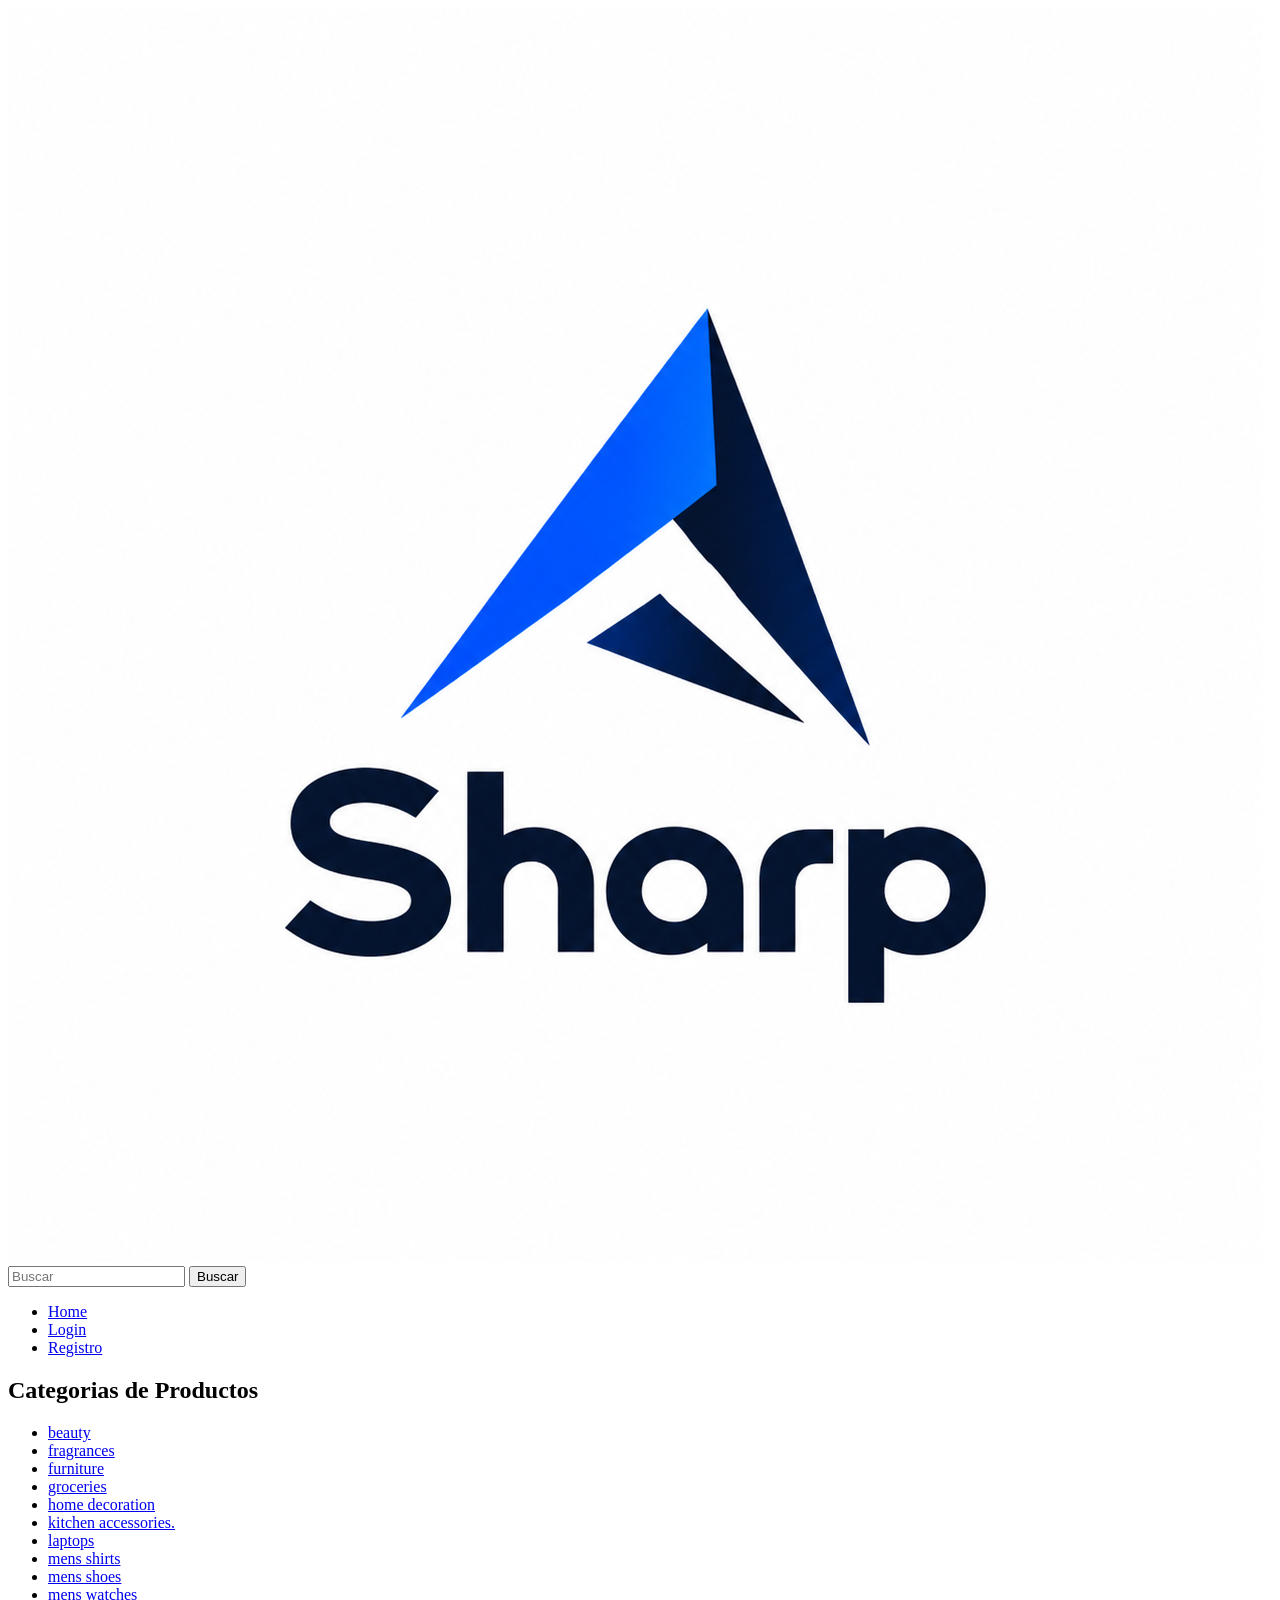
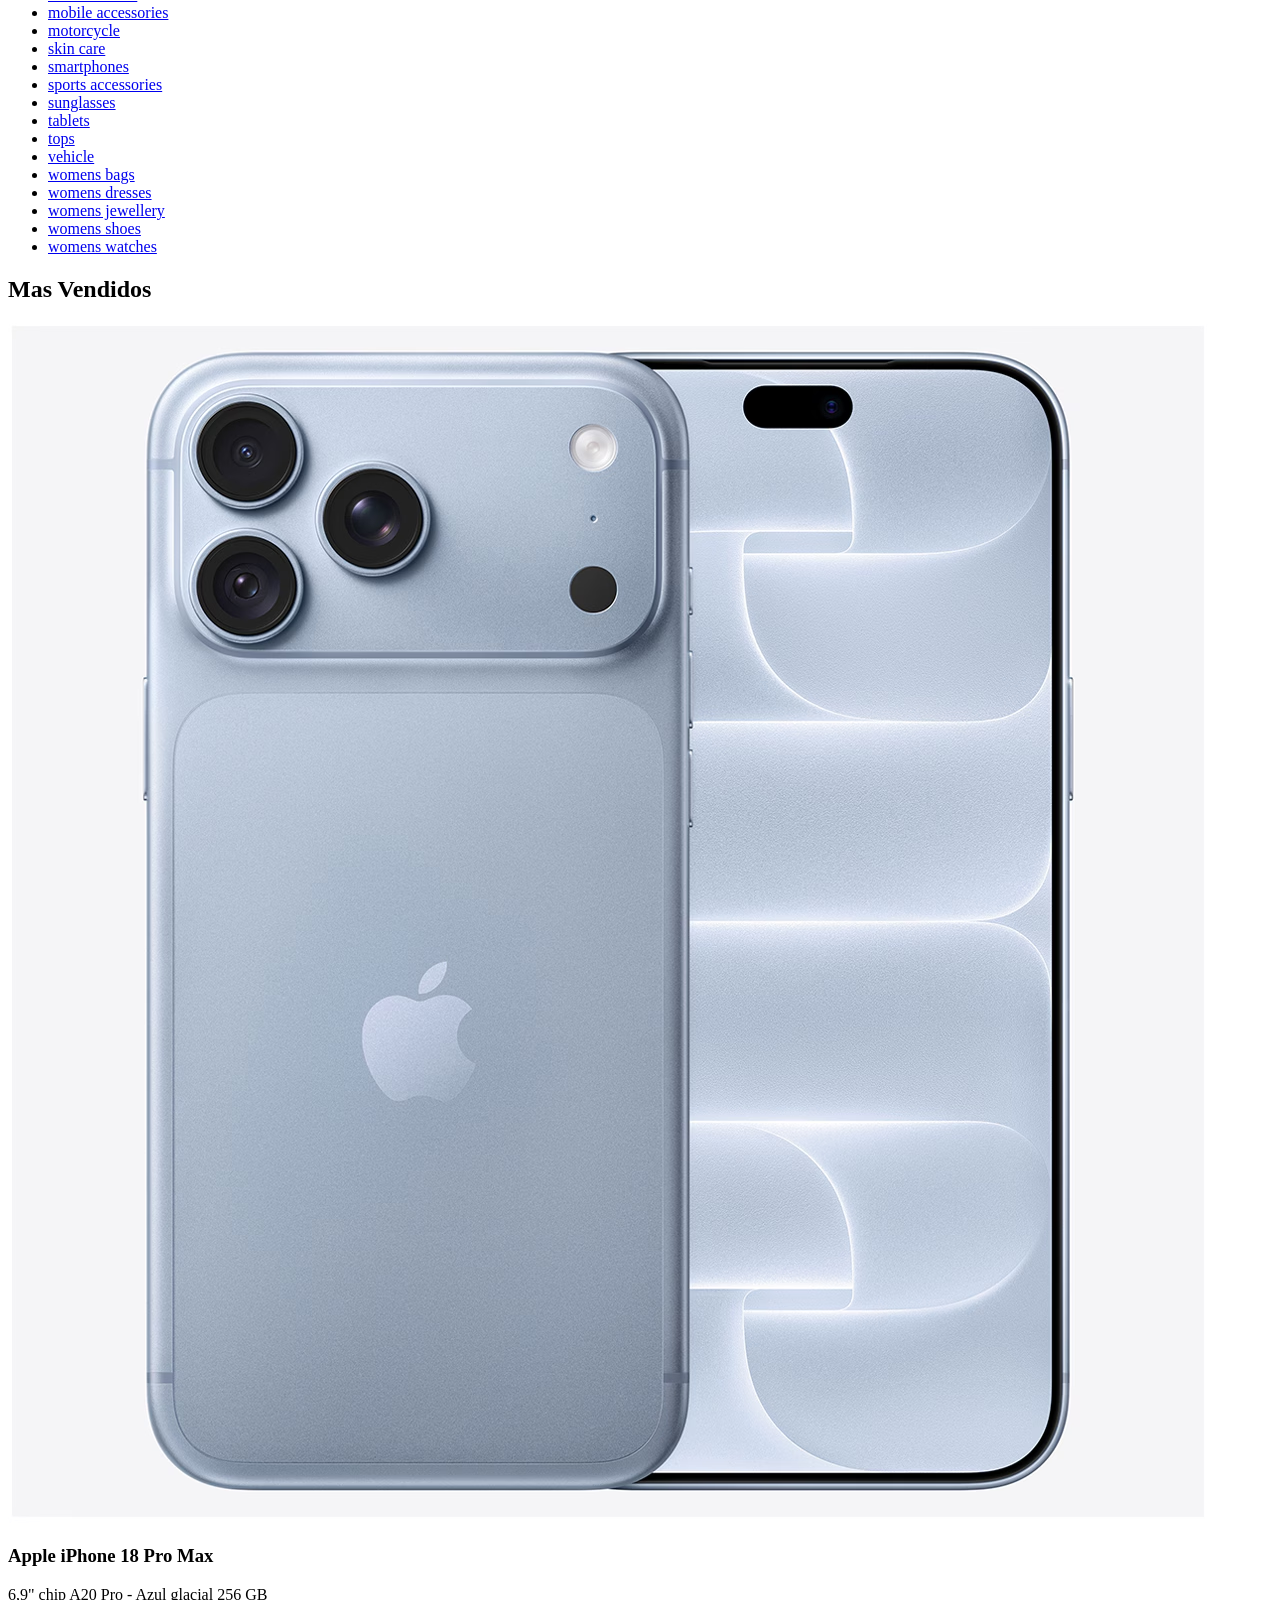
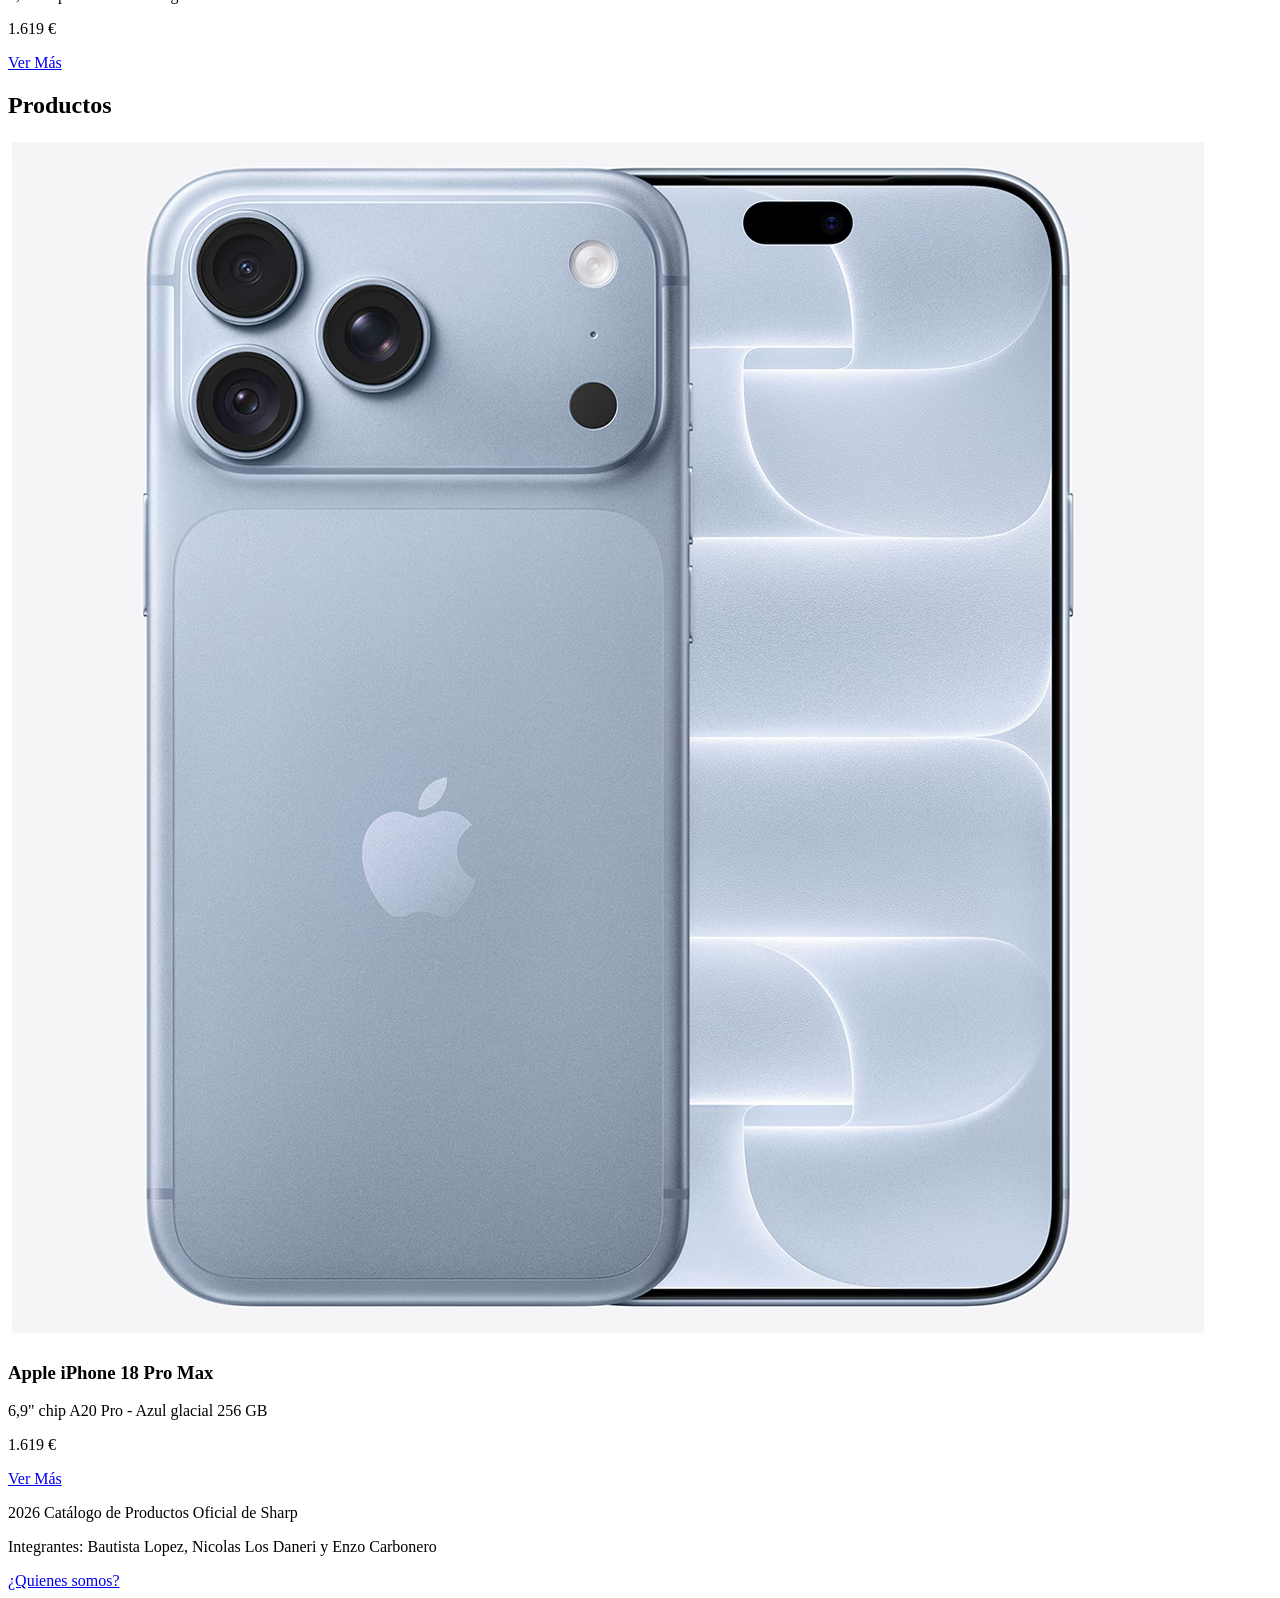
==== index.html @ cbd468b4 "hice bastante del css, y agregue las secciones de los productos y algunos productos" ====
<!doctype html>
<html lang="en">
  <head>
    <meta charset="UTF-8" />
    <meta name="viewport" content="width=device-width, initial-scale=1.0">
    <title>Sharp Store</title>
     <link rel="stylesheet" href="../Proyecto03/css/styles.css">
  </head>

  <body>
    <header>
      <a href="index.html"><img class="logo" src="./img/logoben.png" alt="logo"></a>
        <form class="buscador" action="buscador.html">
        <input type="text" placeholder="Buscar">
        <button type="submit">Buscar</button>
      </form>
      <nav class="navprincipal">
        <ul class="ulprincipal">
          <li><a href="index.html">Home</a></li>
          <li><a href="login.html">Login</a></li>
          <li><a href="register.html">Registro</a></li>
        </ul>
      </nav>
   
    </header>
    <main>
      <aside class="menu-categorias">
        <h2> Categorias de Productos</h4>
        <nav class="navcategorias">
          <ul class="categoria-ul">
            <li><a href="categoria.html">beauty</a></li>
            <li><a href="categoria.html">fragrances</a></li>
            <li><a href="categoria.html">furniture</a></li>
            <li><a href="categoria.html">groceries</a></li>
            <li><a href="categoria.html">home decoration</a></li>
            <li><a href="categoria.html">kitchen accessories.</a></li>
            <li><a href="categoria.html">laptops</a></li>
            <li><a href="categoria.html">mens shirts</a></li>
            <li><a href="categoria.html">mens shoes</a></li>
            <li><a href="categoria.html">mens watches</a></li>
            <li><a href="categoria.html">mobile accessories</a></li>
            <li><a href="categoria.html">motorcycle</a></li>
            <li><a href="categoria.html">skin care</a></li>
            <li><a href="categoria.html">smartphones</a></li>
            <li><a href="categoria.html">sports accessories</a></li>
            <li><a href="categoria.html">sunglasses</a></li>
            <li><a href="categoria.html">tablets</a></li>
            <li><a href="categoria.html">tops</a></li>
            <li><a href="categoria.html">vehicle</a></li>
            <li><a href="categoria.html">womens bags</a></li>
            <li><a href="categoria.html">womens dresses</a></li>
            <li><a href="categoria.html">womens jewellery</a></li>
            <li><a href="categoria.html">womens shoes</a></li>
            <li><a href="categoria.html">womens watches</a></li>
          </ul>
        </nav>
      </aside>
      <div class="productos">
        <section class="masvendidos"> 
          <h2>Mas Vendidos</h2> 
          <article class="artproductos">
            <img class="imgproductos" src="./img/iphone18promax.avif" alt="iphone18promax">
            <h3>Apple iPhone 18 Pro Max</h3>
            <p>6,9" chip A20 Pro - Azul glacial 256 GB</p>
            <p>1.619 €</p>
            <a href="producto.html">Ver Más</a>
          </article>
        </section>
        <section>
          <h2>Productos</h2>
          <article class="artproductos">
            <img class="imgproductos" src="./img/iphone18promax.avif" alt="iphone18promax">
            <h3>Apple iPhone 18 Pro Max</h3>
            <p>6,9" chip A20 Pro - Azul glacial 256 GB</p>
            <p>1.619 €</p>
            <a href="producto.html">Ver Más</a>
          </article>
        </section>
      </div>
    </main>
    <footer>
    <p> 2026 Catálogo de Productos Oficial de Sharp</p>
    <p>Integrantes: Bautista Lopez, Nicolas Los Daneri y Enzo Carbonero</p>
    <a class="conocenos" href="historia.html">¿Quienes somos?</a>
    </footer>
  </body>
</html>
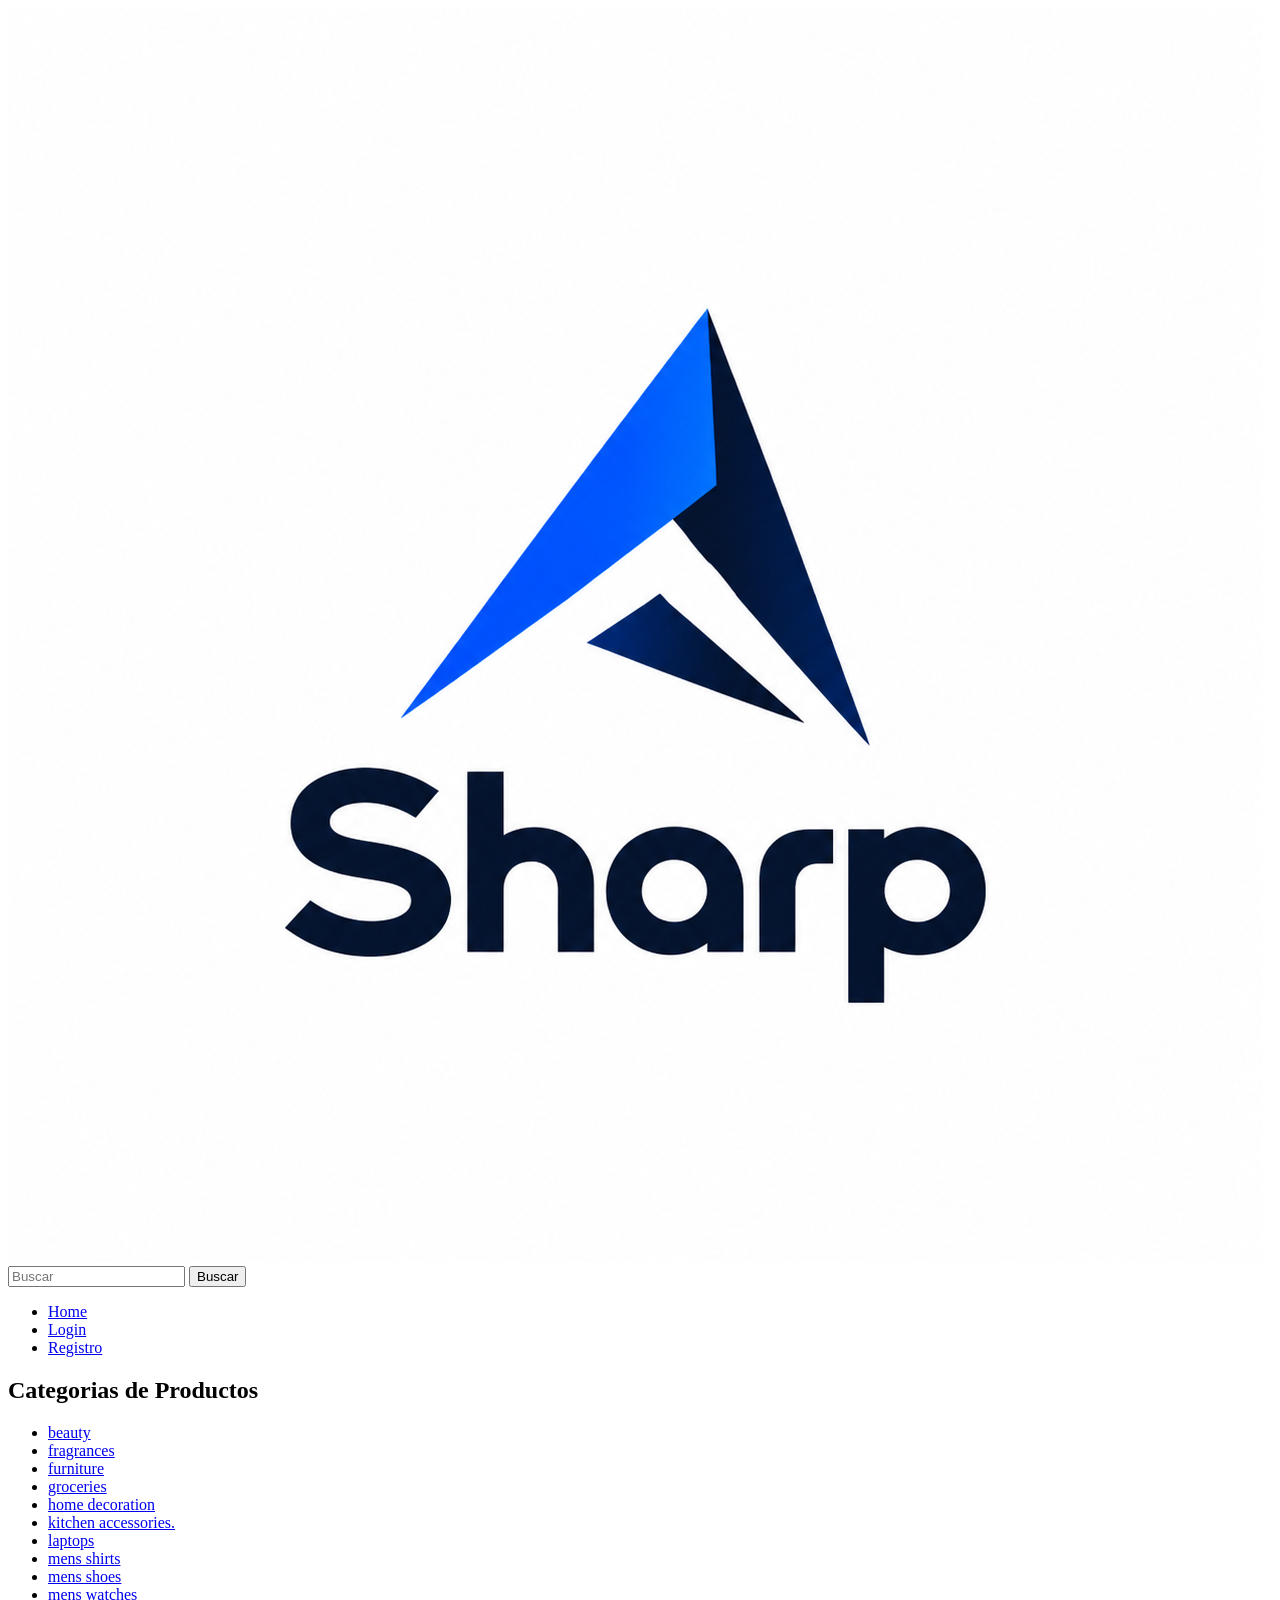
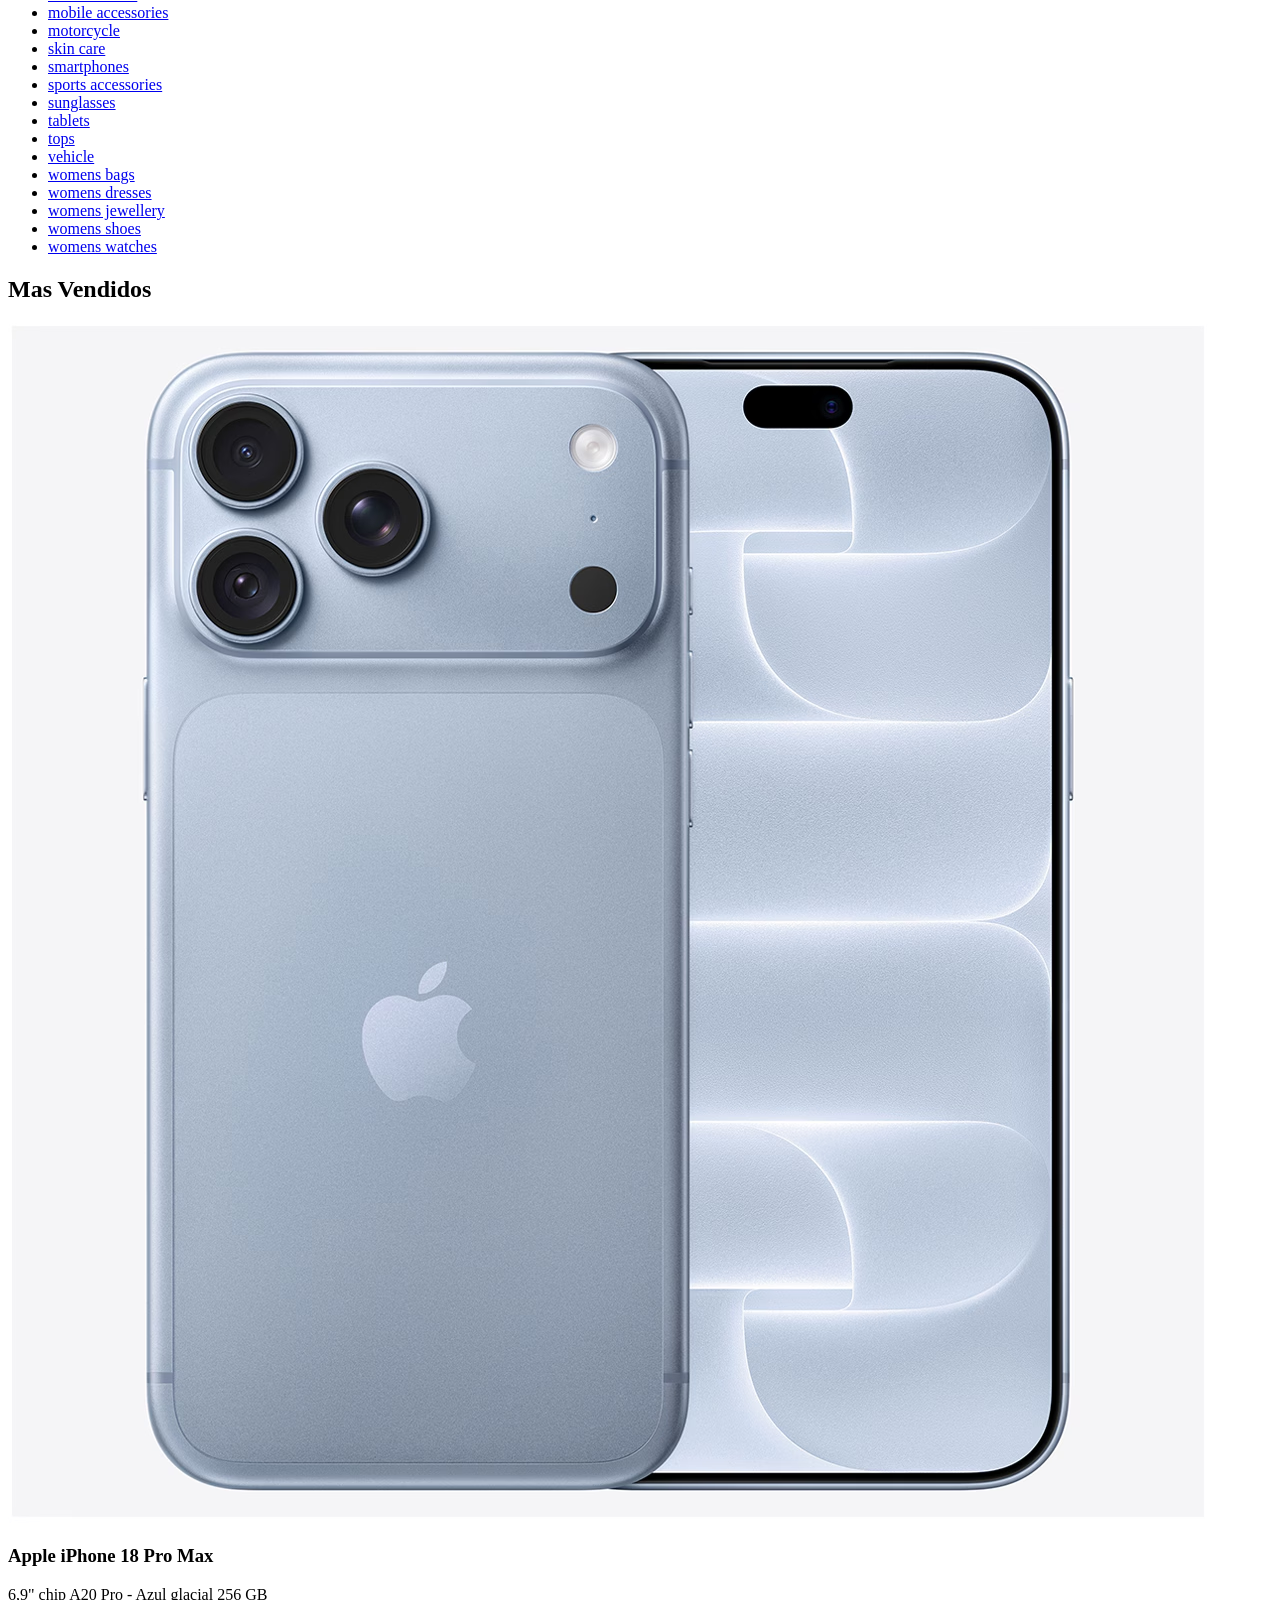
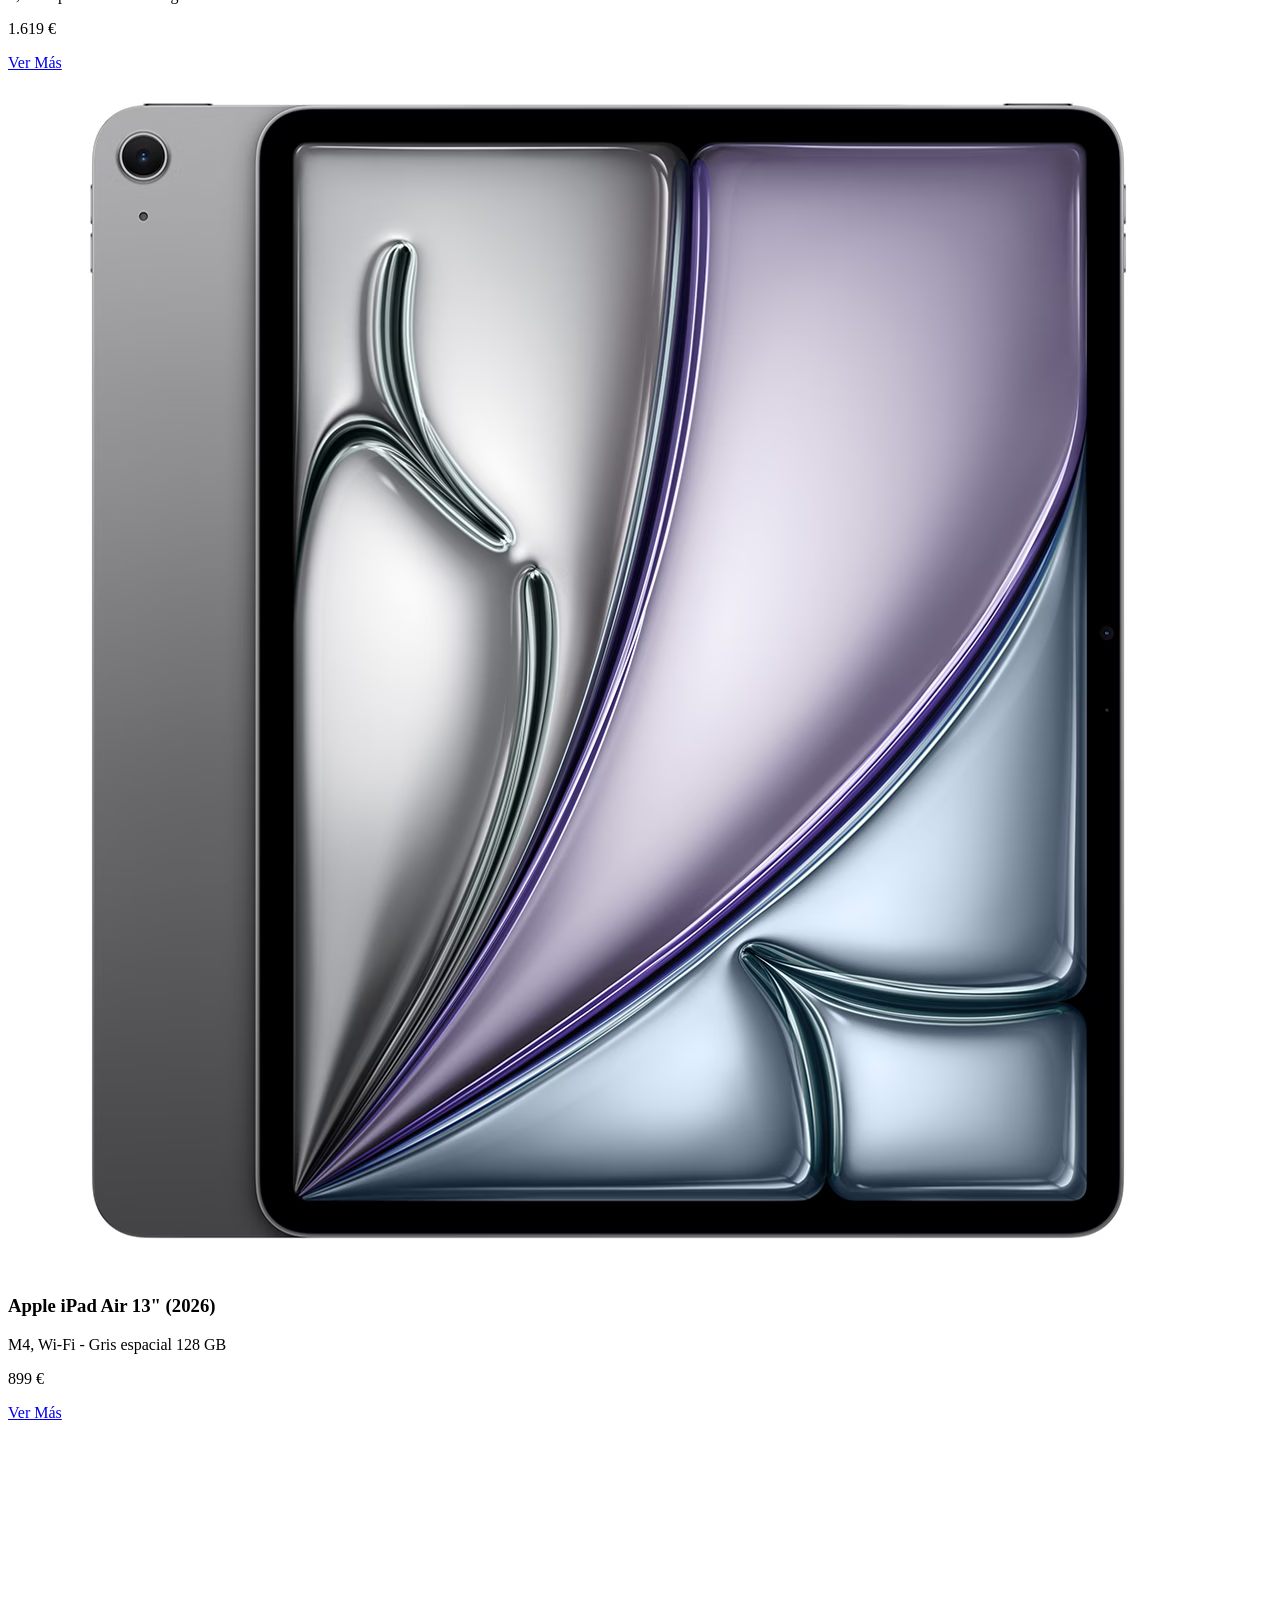
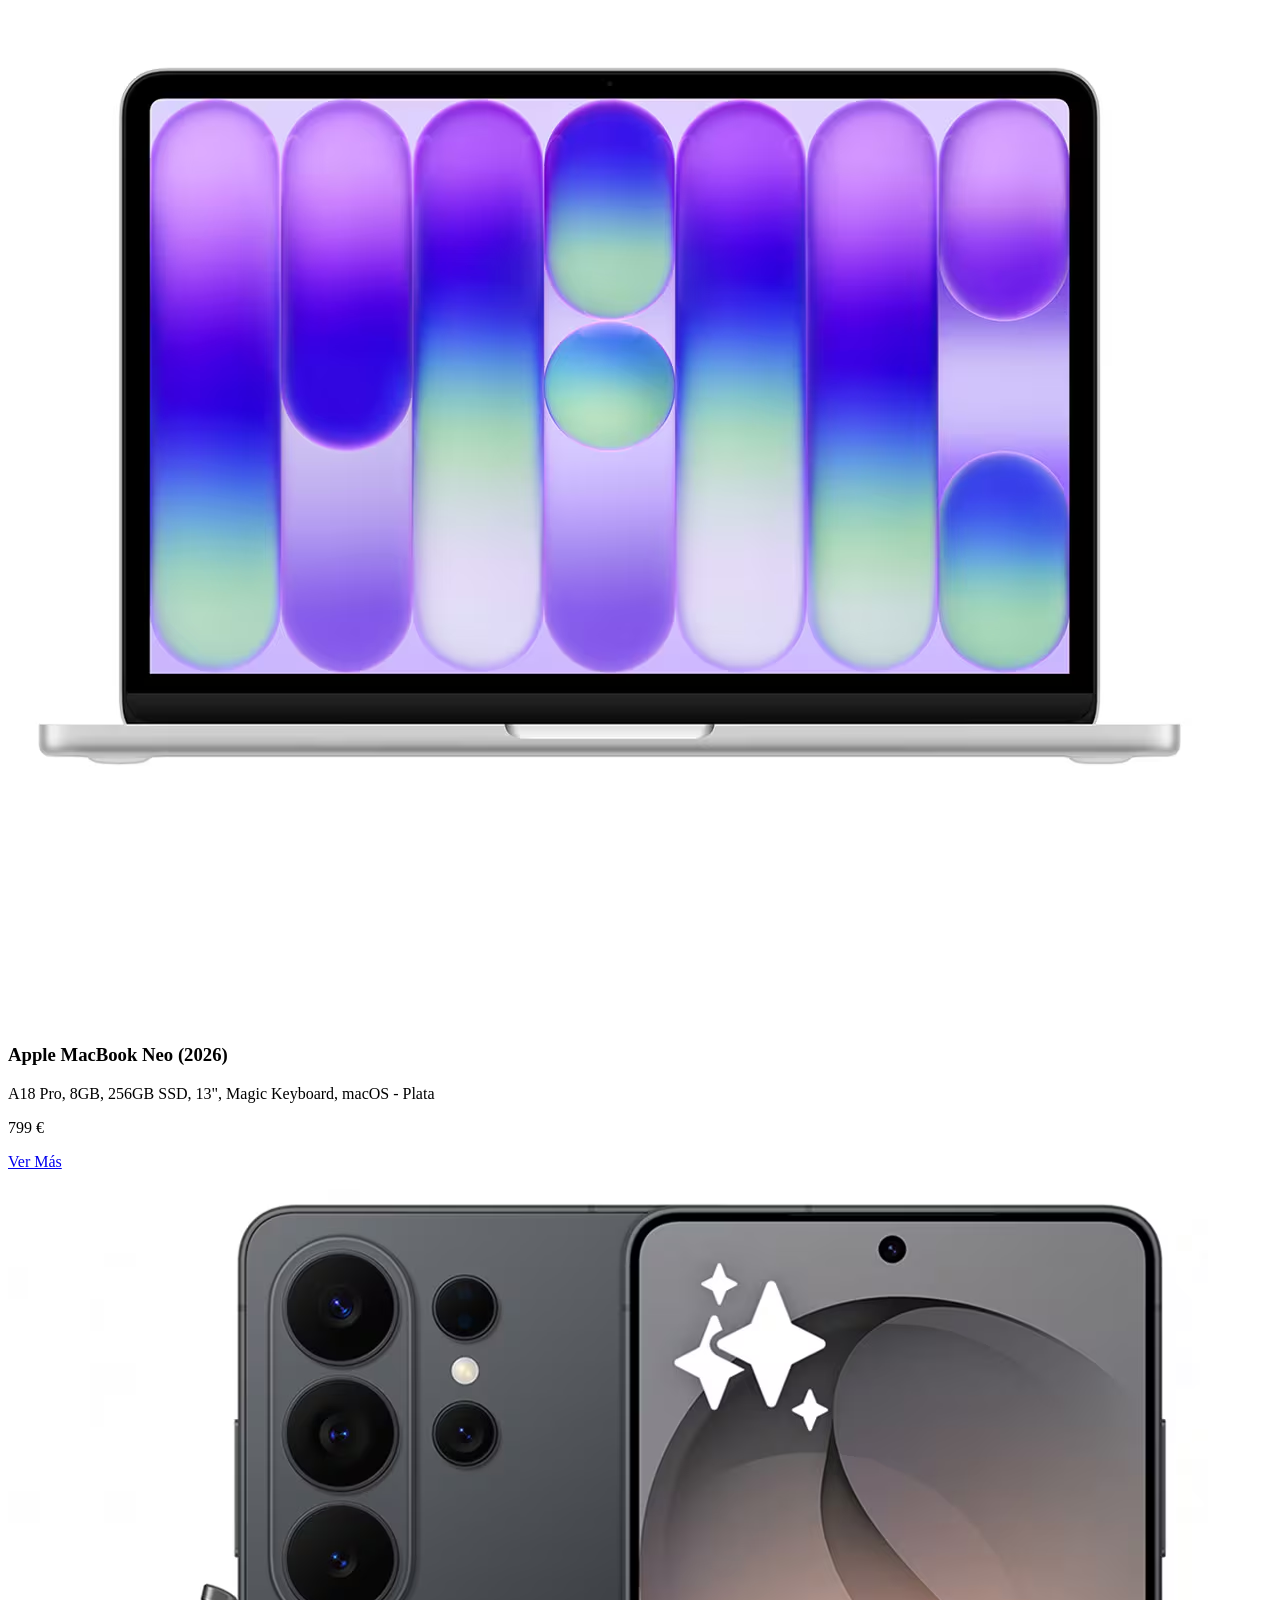
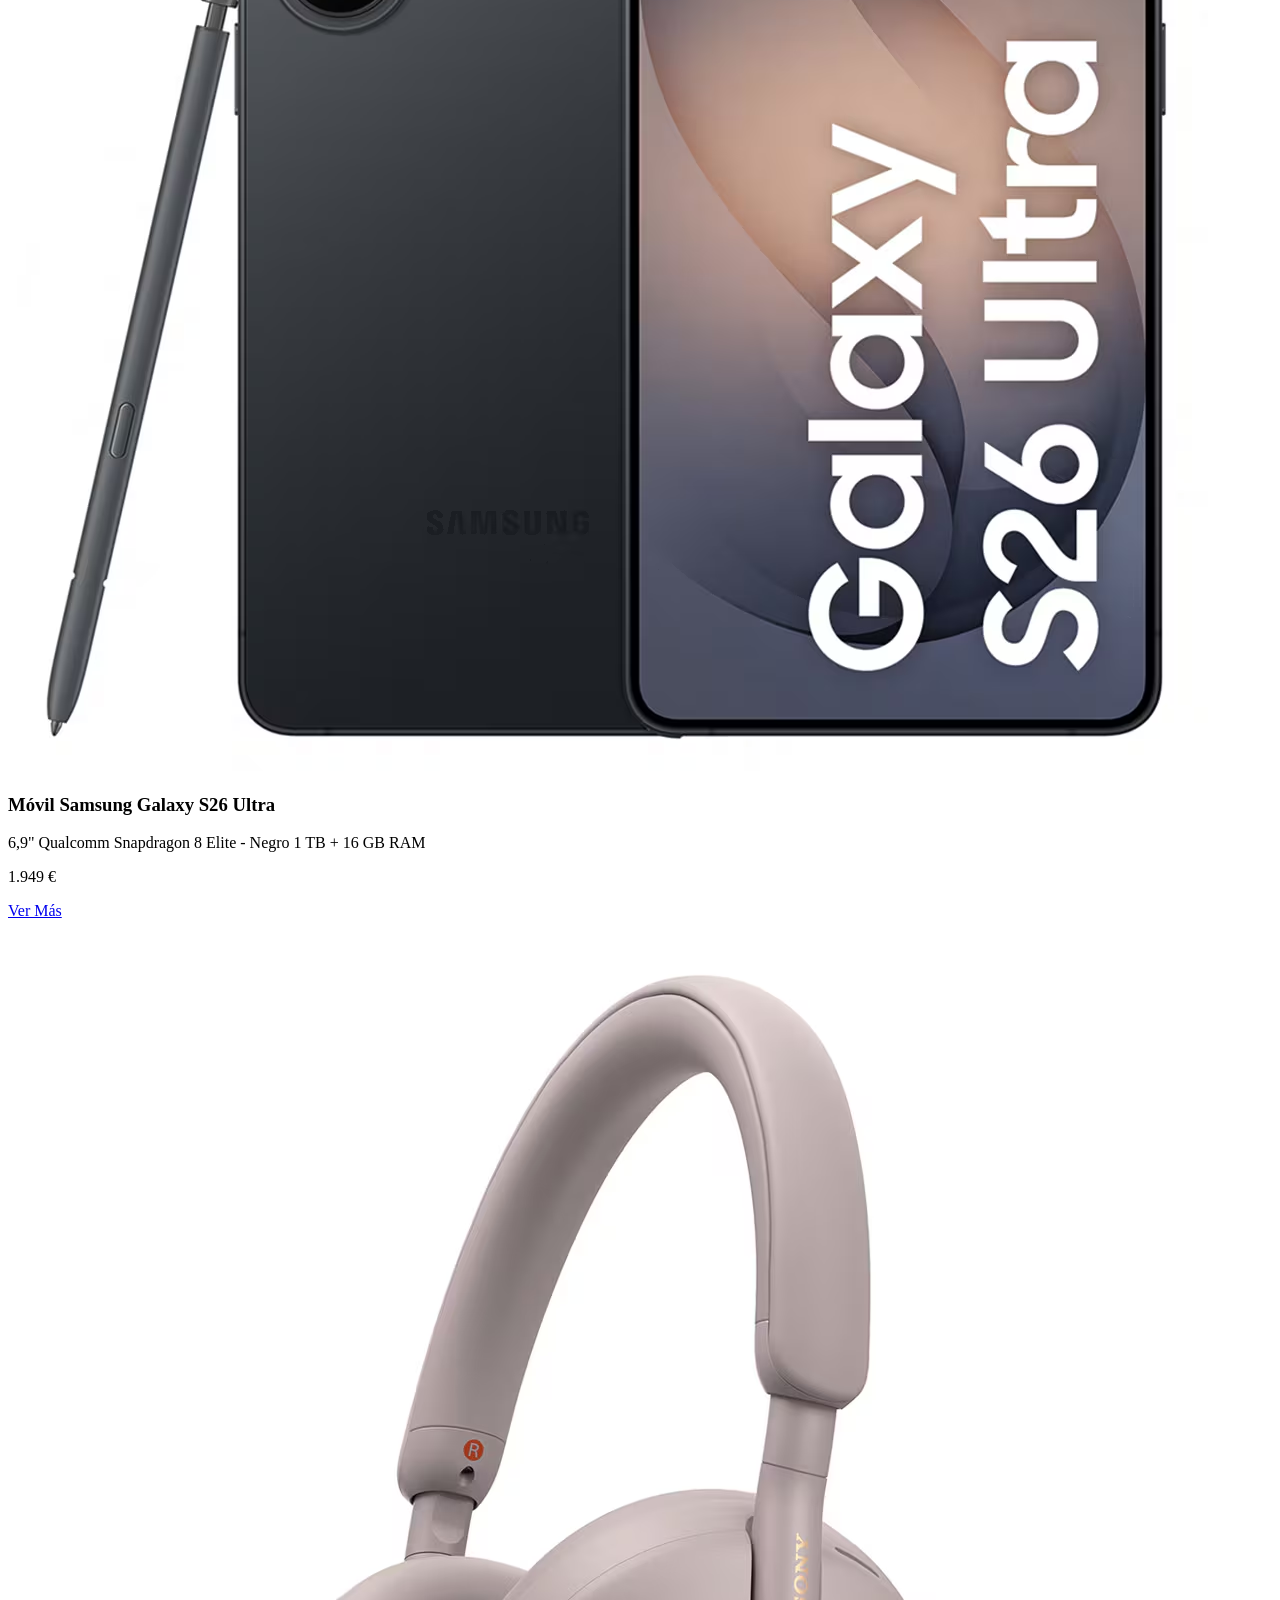
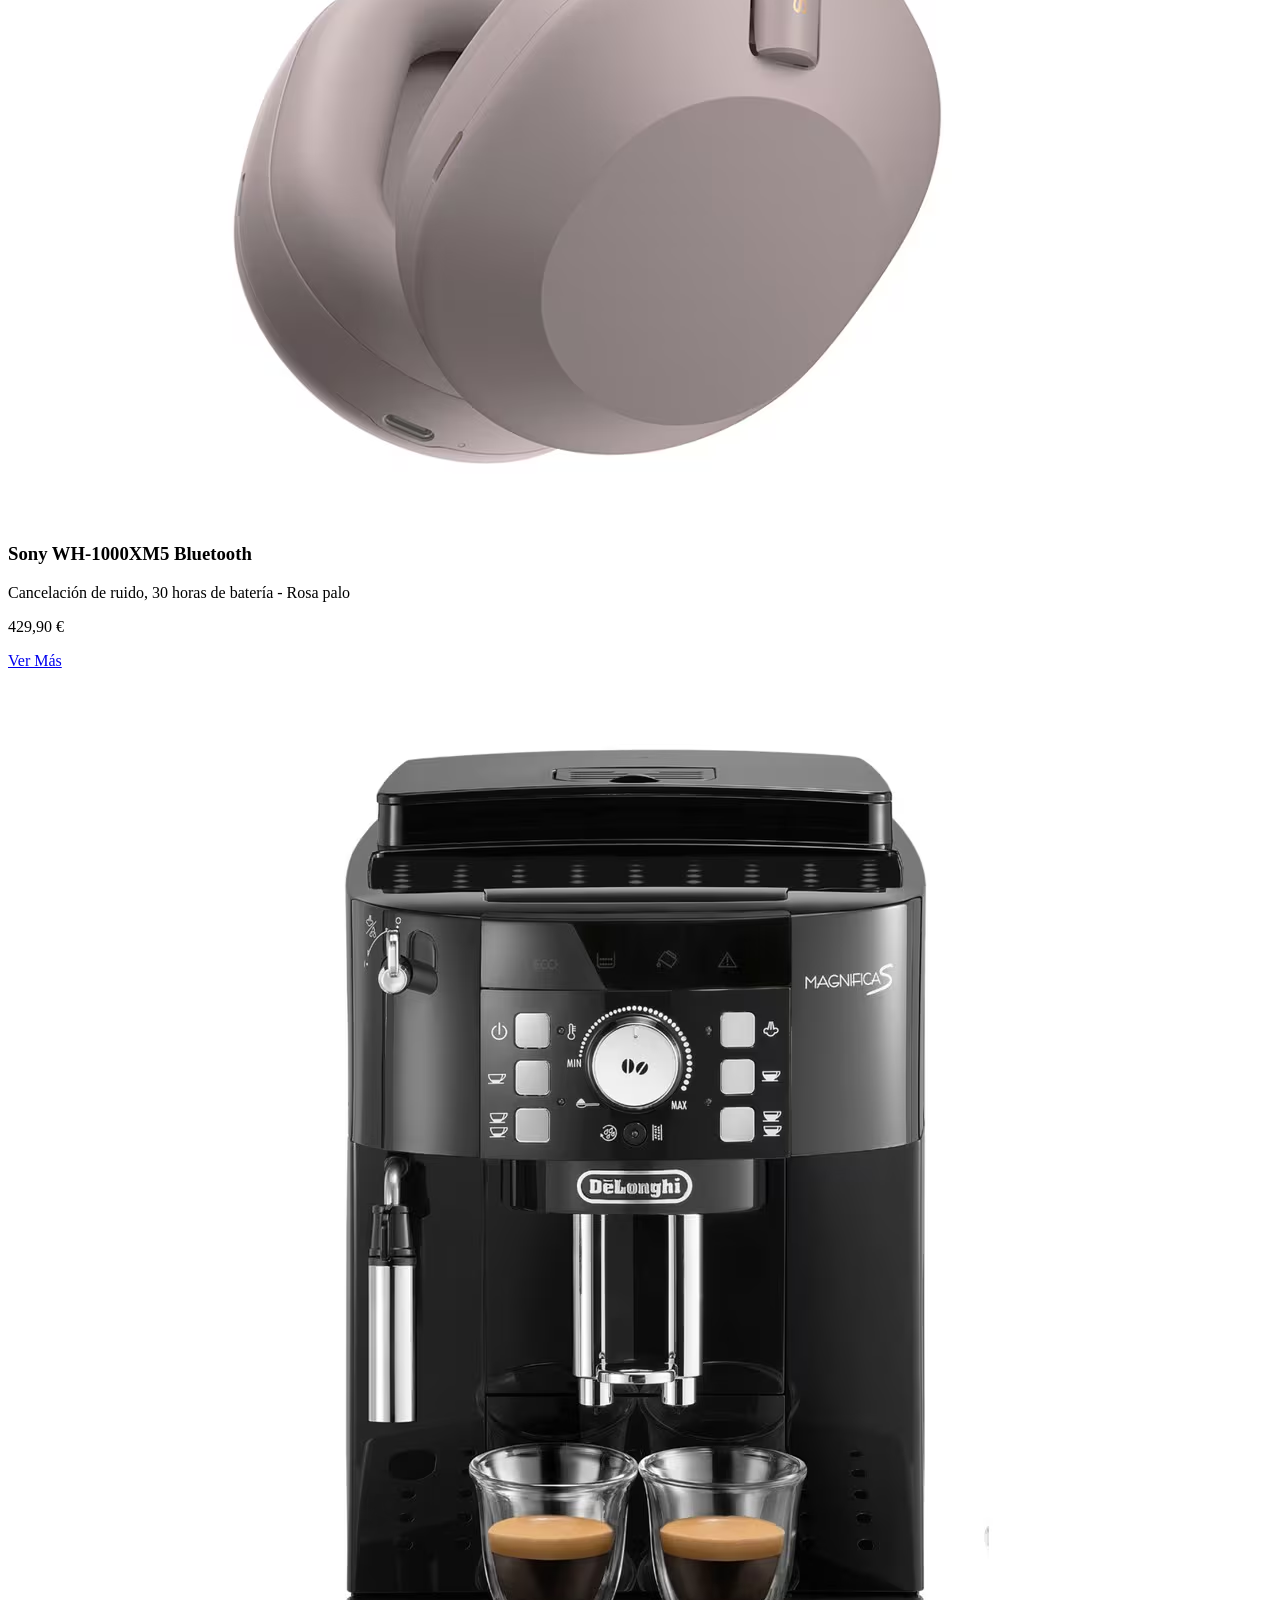
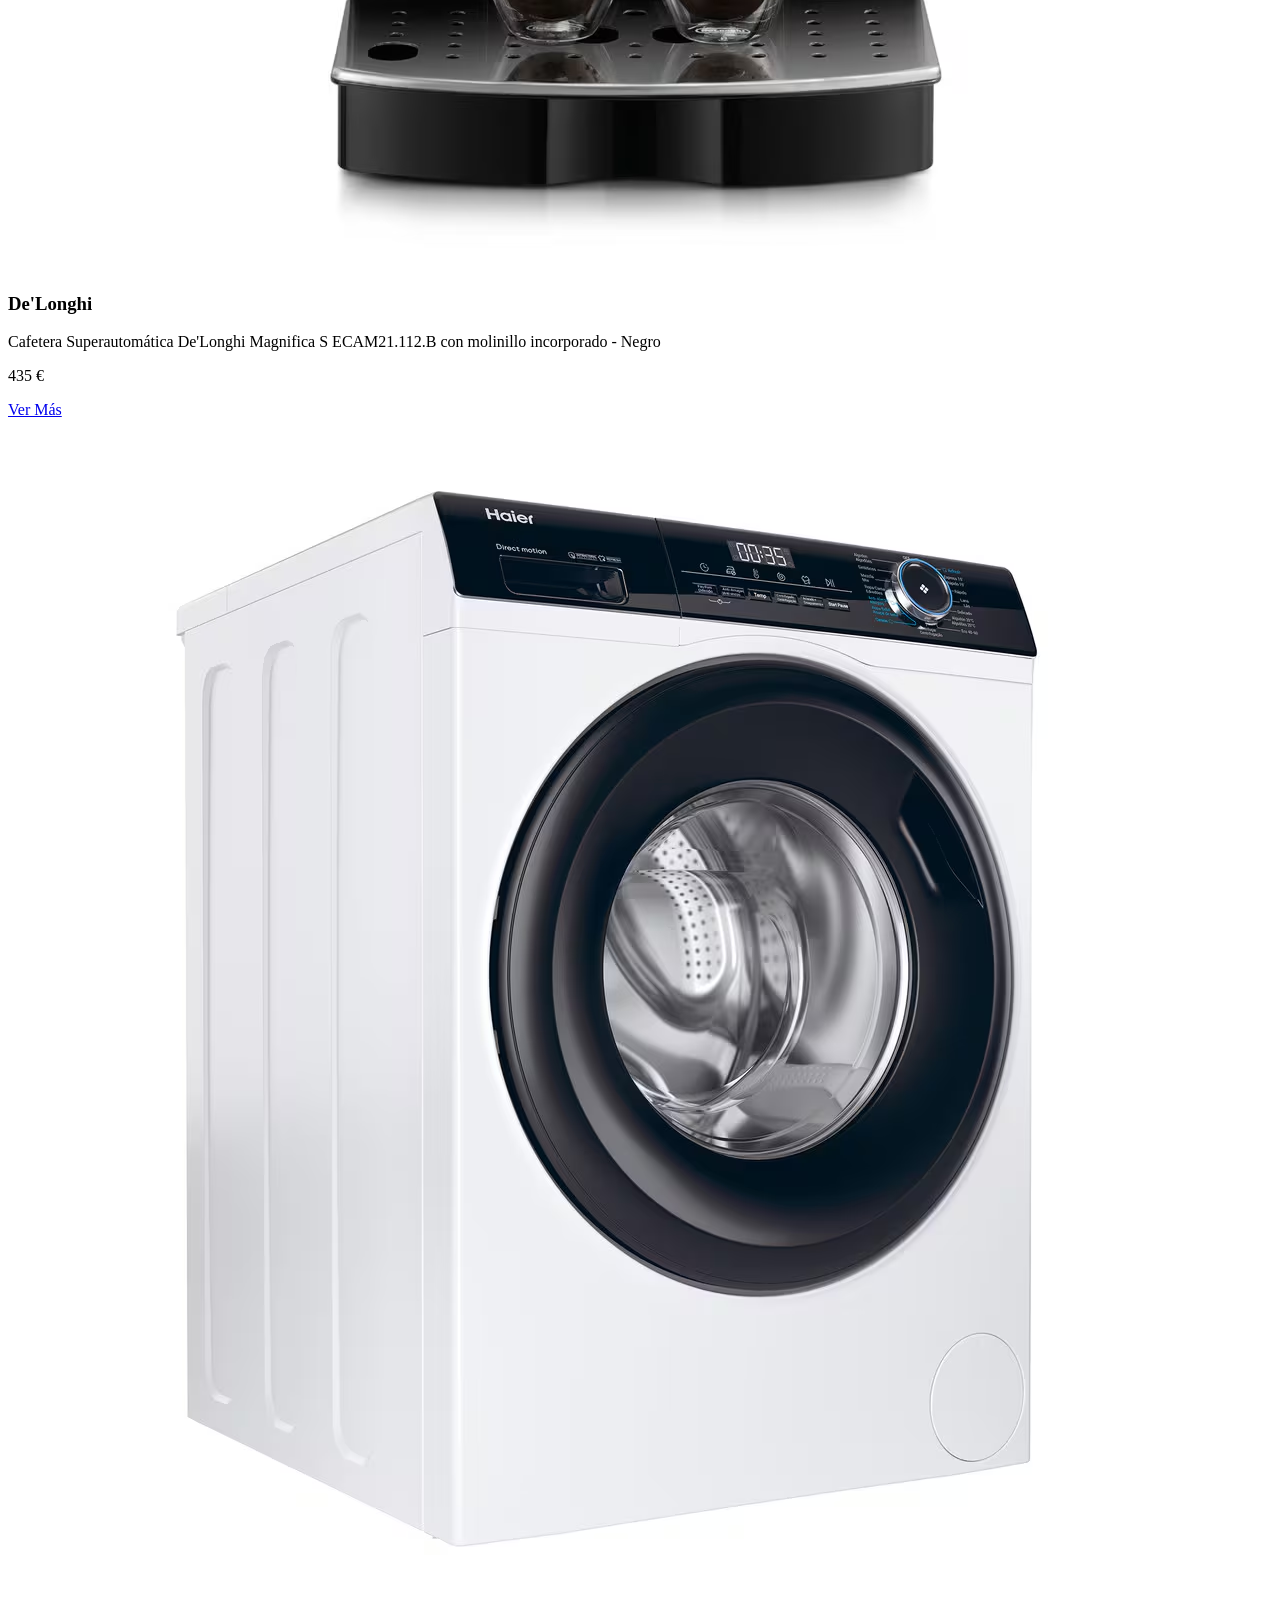
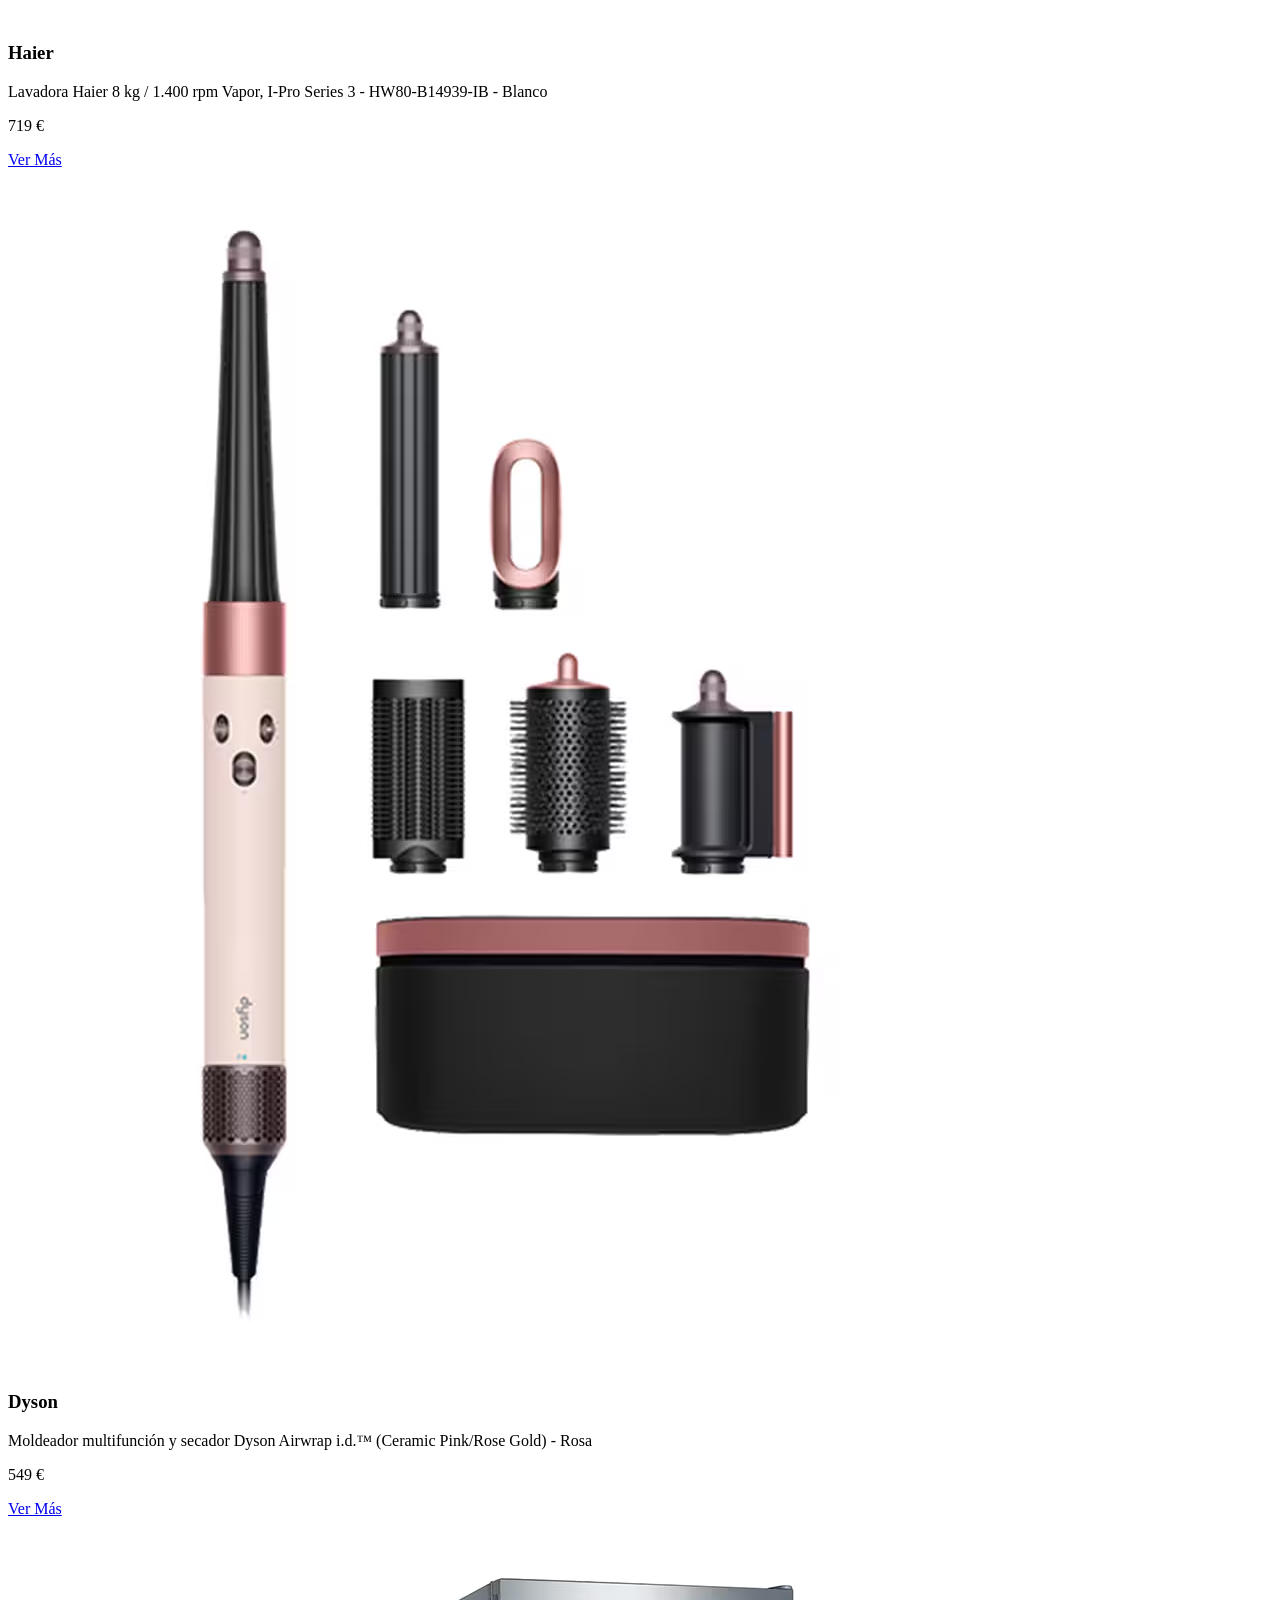
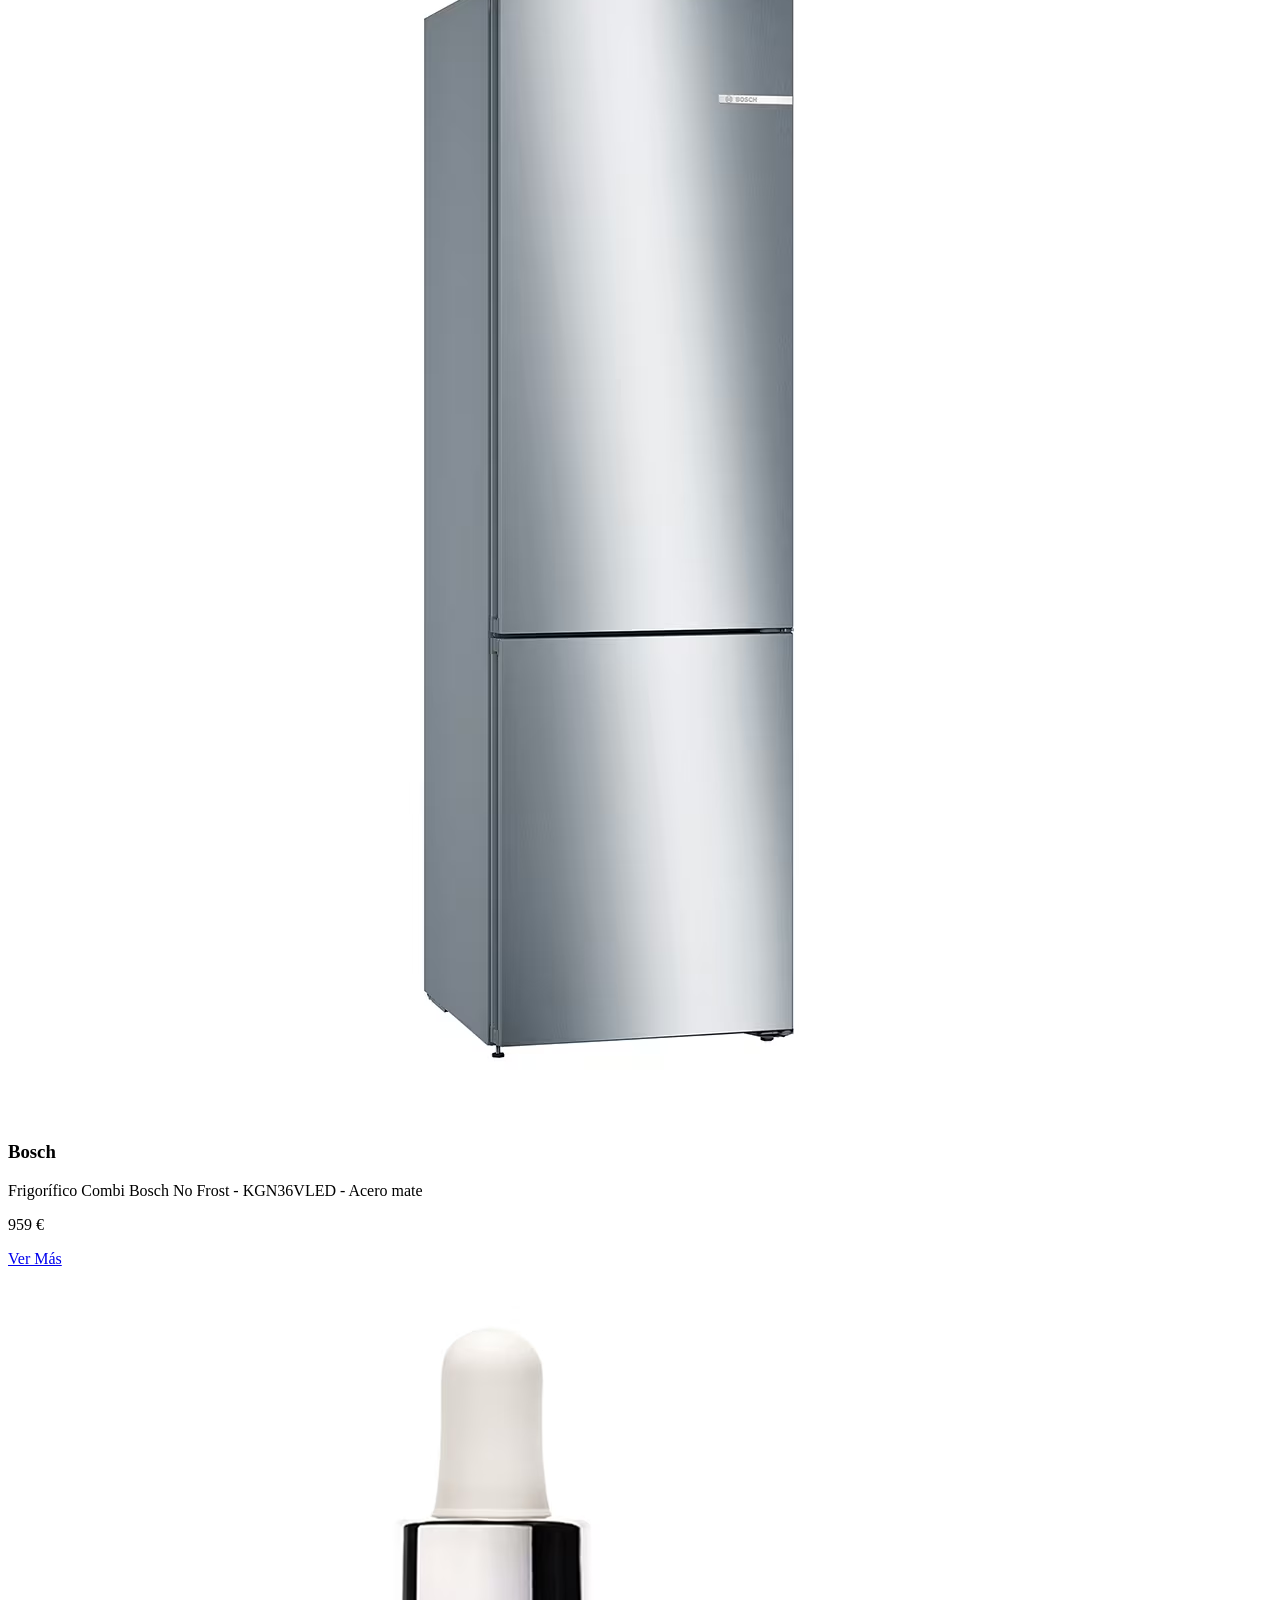
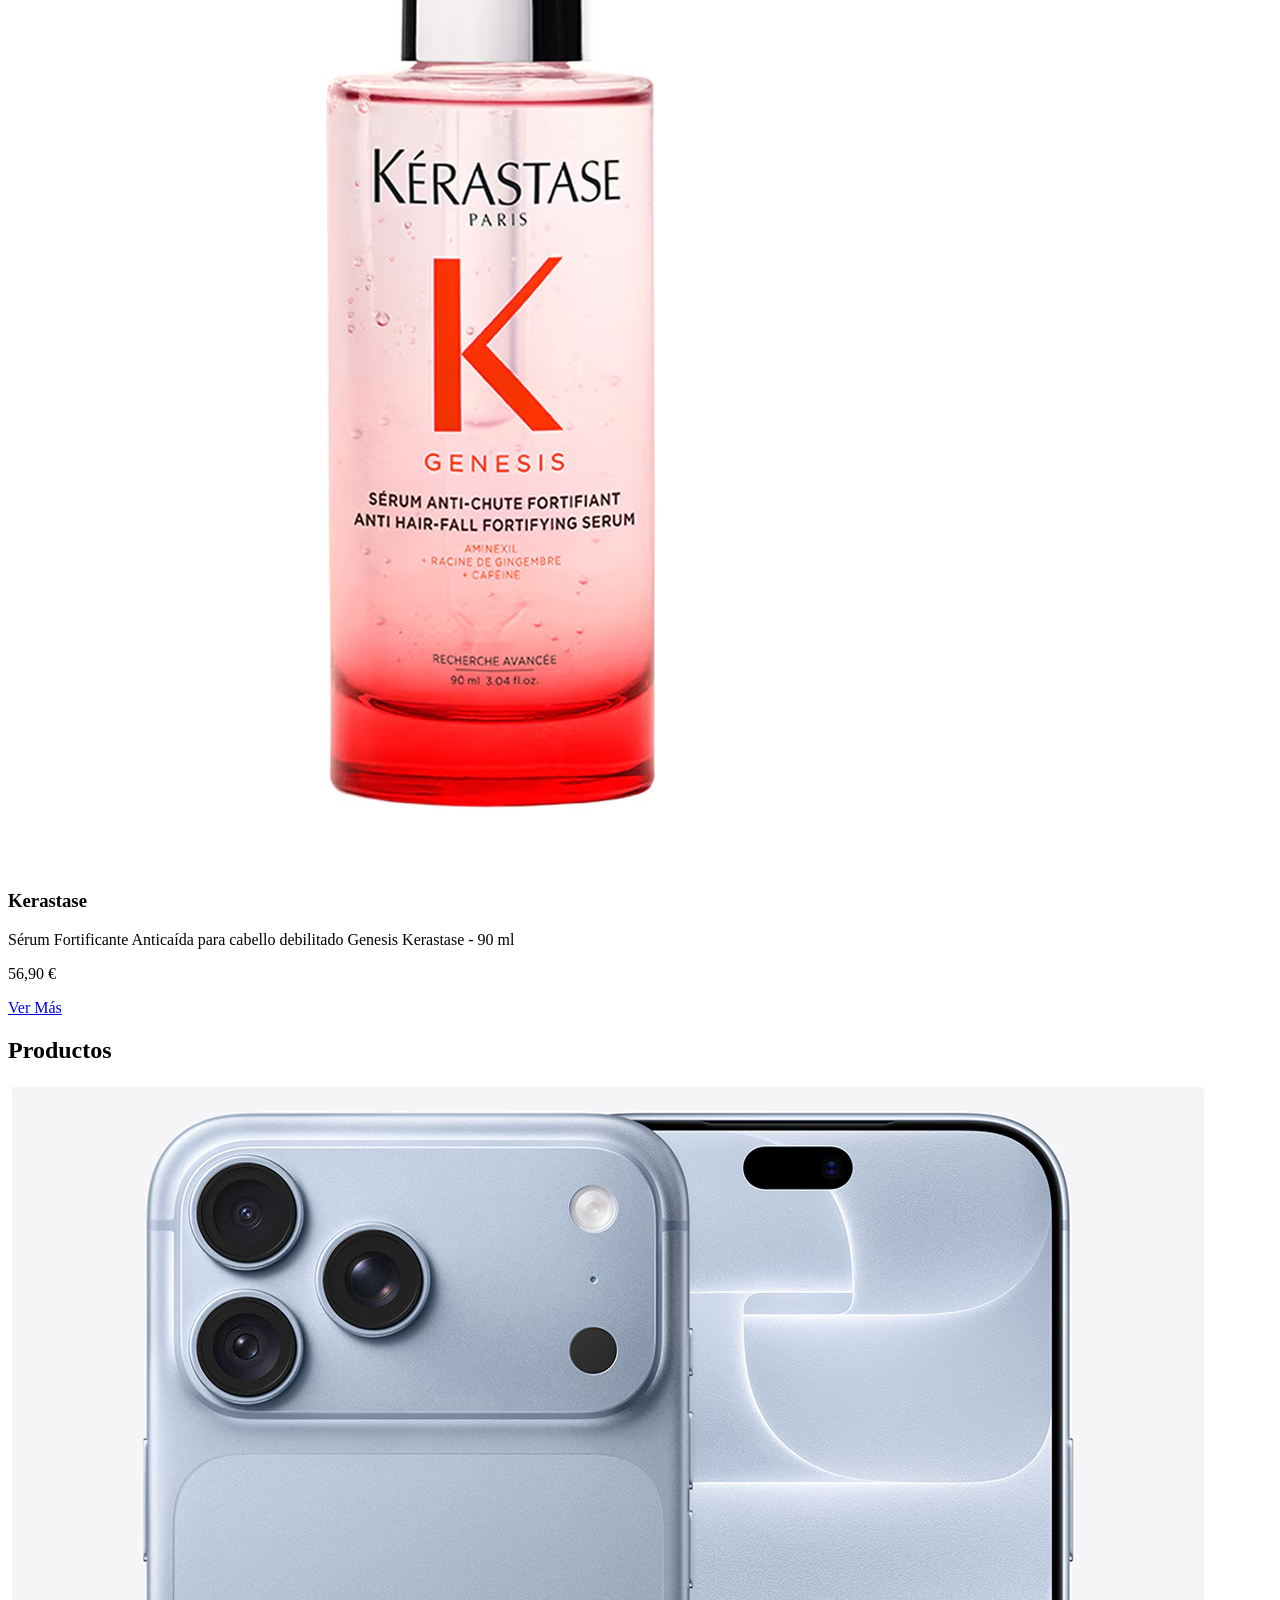
==== commit 390a9e72: "puse todos los productos y basicamente termine el css del home" ====
--- a/index.html
+++ b/index.html
@@ -25,7 +25,7 @@
     </header>
     <main>
       <aside class="menu-categorias">
-        <h2> Categorias de Productos</h4>
+        <h2 class="catgh2"> Categorias de Productos</h4>
         <nav class="navcategorias">
           <ul class="categoria-ul">
             <li><a href="categoria.html">beauty</a></li>
@@ -57,24 +57,154 @@
       </aside>
       <div class="productos">
         <section class="masvendidos"> 
-          <h2>Mas Vendidos</h2> 
-          <article class="artproductos">
-            <img class="imgproductos" src="./img/iphone18promax.avif" alt="iphone18promax">
+          <h2 class="prodh2">Mas Vendidos</h2> 
+          <div class="divprod">
+          <article class="artproductos">
+            <img class="imgproductos" src="./img/iphone18promax.avif" alt="iphone 18 pro max">
             <h3>Apple iPhone 18 Pro Max</h3>
             <p>6,9" chip A20 Pro - Azul glacial 256 GB</p>
             <p>1.619 €</p>
             <a href="producto.html">Ver Más</a>
           </article>
+            <article class="artproductos">
+            <img class="imgproductos" src="./img/ipad132026m4.avif" alt="apple ipad air 13 2026">
+            <h3>Apple iPad Air 13" (2026)</h3>
+            <p>M4, Wi-Fi - Gris espacial 128 GB</p>
+            <p>899 €</p>
+            <a href="producto.html">Ver Más</a>
+          </article>
+          <article class="artproductos">
+            <img class="imgproductos" src="./img/macbookneo.avif" alt="Apple MacBook Neo 2026">
+            <h3>Apple MacBook Neo (2026)</h3>
+            <p>A18 Pro, 8GB, 256GB SSD, 13", Magic Keyboard, macOS - Plata</p>
+            <p>799 €</p>
+            <a href="producto.html">Ver Más</a>
+          </article>
+          <article class="artproductos">
+            <img class="imgproductos" src="./img/s26ultra.avif" alt="s26 ultra">
+            <h3>Móvil Samsung Galaxy S26 Ultra</h3>
+            <p>6,9" Qualcomm Snapdragon 8 Elite - Negro 1 TB + 16 GB RAM</p>
+            <p>1.949 €</p>
+            <a href="producto.html">Ver Más</a>
+          </article>
+          <article class="artproductos">
+            <img class="imgproductos" src="./img/Sony WH-1000XM5.avif" alt="Sony WH-1000XM5">
+            <h3>Sony WH-1000XM5 Bluetooth</h3>
+            <p>Cancelación de ruido, 30 horas de batería - Rosa palo</p>
+            <p>429,90 €</p>
+            <a href="producto.html">Ver Más</a>
+          </article>
+          <article class="artproductos">
+            <img class="imgproductos" src="./img/De'Longhi.avif" alt="De Longhi">
+            <h3>De'Longhi</h3>
+            <p>Cafetera Superautomática De'Longhi Magnifica S ECAM21.112.B con molinillo incorporado - Negro</p>
+            <p>435 €</p>
+            <a href="producto.html">Ver Más</a>
+          </article>
+          <article class="artproductos">
+            <img class="imgproductos" src="./img/haier.avif" alt="haier">
+            <h3>Haier</h3>
+            <p>Lavadora Haier 8 kg / 1.400 rpm Vapor, I-Pro Series 3 - HW80-B14939-IB - Blanco</p>
+            <p>719 €</p>
+            <a href="producto.html">Ver Más</a>
+          </article>
+          <article class="artproductos">
+            <img class="imgproductos" src="./img/dyson.avif" alt="dyson">
+            <h3>Dyson</h3>
+            <p>Moldeador multifunción y secador Dyson Airwrap i.d.™ (Ceramic Pink/Rose Gold) - Rosa</p>
+            <p>549 €</p>
+            <a href="producto.html">Ver Más</a>
+          </article>
+          <article class="artproductos">
+            <img class="imgproductos" src="./img/bosch.avif" alt="bosch">
+            <h3>Bosch</h3>
+            <p>Frigorífico Combi Bosch No Frost - KGN36VLED - Acero mate</p>
+            <p>959 €</p>
+            <a href="producto.html">Ver Más</a>
+          </article>
+          <article class="artproductos">
+            <img class="imgproductos" src="./img/kerastase.avif" alt="kerastase">
+            <h3>Kerastase</h3>
+            <p>Sérum Fortificante Anticaída para cabello debilitado Genesis Kerastase - 90 ml</p>
+            <p>56,90 €</p>
+            <a href="producto.html">Ver Más</a>
+          </article>
+          </div>
         </section>
         <section>
-          <h2>Productos</h2>
-          <article class="artproductos">
-            <img class="imgproductos" src="./img/iphone18promax.avif" alt="iphone18promax">
+          <h2 class="prodh2">Productos</h2>
+          <div class="divprod">
+          <article class="artproductos">
+            <img class="imgproductos" src="./img/iphone18promax.avif" alt="iphone 18 pro max">
             <h3>Apple iPhone 18 Pro Max</h3>
             <p>6,9" chip A20 Pro - Azul glacial 256 GB</p>
             <p>1.619 €</p>
             <a href="producto.html">Ver Más</a>
           </article>
+          <article class="artproductos">
+            <img class="imgproductos" src="./img/elganso.avif" alt="el ganso">
+            <h3>El Ganso</h3>
+            <p>Zapatilla de hombre volata lisa - El Ganso - Azul marino</p>
+            <p>79,90 €</p>
+            <a href="producto.html">Ver Más</a>
+          </article>
+          <article class="artproductos">
+            <img class="imgproductos" src="./img/fluchos.avif" alt="fluchos">
+            <h3>Fluchos</h3>
+            <p>Zapatillas deportivas de hombre fabricados en piel - Fluchos - Azul</p>
+            <p>124 €</p>
+            <a href="producto.html">Ver Más</a>
+          </article>
+          <article class="artproductos">
+            <img class="imgproductos" src="./img/bosch.avif" alt="bosch">
+            <h3>Bosch</h3>
+            <p>Frigorífico Combi Bosch No Frost - KGN36VLED - Acero mate</p>
+            <p>959 €</p>
+            <a href="producto.html">Ver Más</a>
+          </article>
+          <article class="artproductos">
+            <img class="imgproductos" src="./img/tommy.avif" alt="tommy hilfiger">
+            <h3>Tommy Hilfiger</h3>
+            <p>Camisa de caballero de popelín lisa - Tommy Hilfiger - Azul índigo</p>
+            <p>79,90 €</p>
+            <a href="producto.html">Ver Más</a>
+          </article>
+          <article class="artproductos">
+            <img class="imgproductos" src="./img/sofa.avif" alt="sofa">
+            <h3>Sofa</h3>
+            <p>Sofá tapizado de 2 plazas Trento El Corte Inglés - Storm/Gris oscuro</p>
+            <p>2.250 €</p>
+            <a href="producto.html">Ver Más</a>
+          </article>
+          <article class="artproductos">
+            <img class="imgproductos" src="./img/newgarden.avif" alt="new garden">
+            <h3>New Garden</h3>
+            <p>Lámpara de mesa portátil de exterior solar y con batería recargable Okinawa New Garden - Natural</p>
+            <p>44,95 €</p>
+            <a href="producto.html">Ver Más</a>
+          </article>
+           <article class="artproductos">
+            <img class="imgproductos" src="./img/Sony WH-1000XM5.avif" alt="Sony WH-1000XM5">
+            <h3>Sony WH-1000XM5 Bluetooth</h3>
+            <p>Cancelación de ruido, 30 horas de batería - Rosa palo</p>
+            <p>429,90 €</p>
+            <a href="producto.html">Ver Más</a>
+          </article>
+           <article class="artproductos">
+            <img class="imgproductos" src="./img/pikolin.avif" alt="pikolin">
+            <h3>Pikolin</h3>
+            <p>Colchón de muelles ensacados Liberty PKT 3.0 Pikolin - Cama 80 x 190 cm</p>
+            <p>723 €</p>
+            <a href="producto.html">Ver Más</a>
+          </article>
+          <article class="artproductos">
+            <img class="imgproductos" src="./img/bra.avif" alt="bra">
+            <h3>Bra</h3>
+            <p>Juego de 3 sartenes aluminio fundido Foodie Bra - Negro</p>
+            <p>85,95 €</p>
+            <a href="producto.html">Ver Más</a>
+          </article>
+          </div>
         </section>
       </div>
     </main>
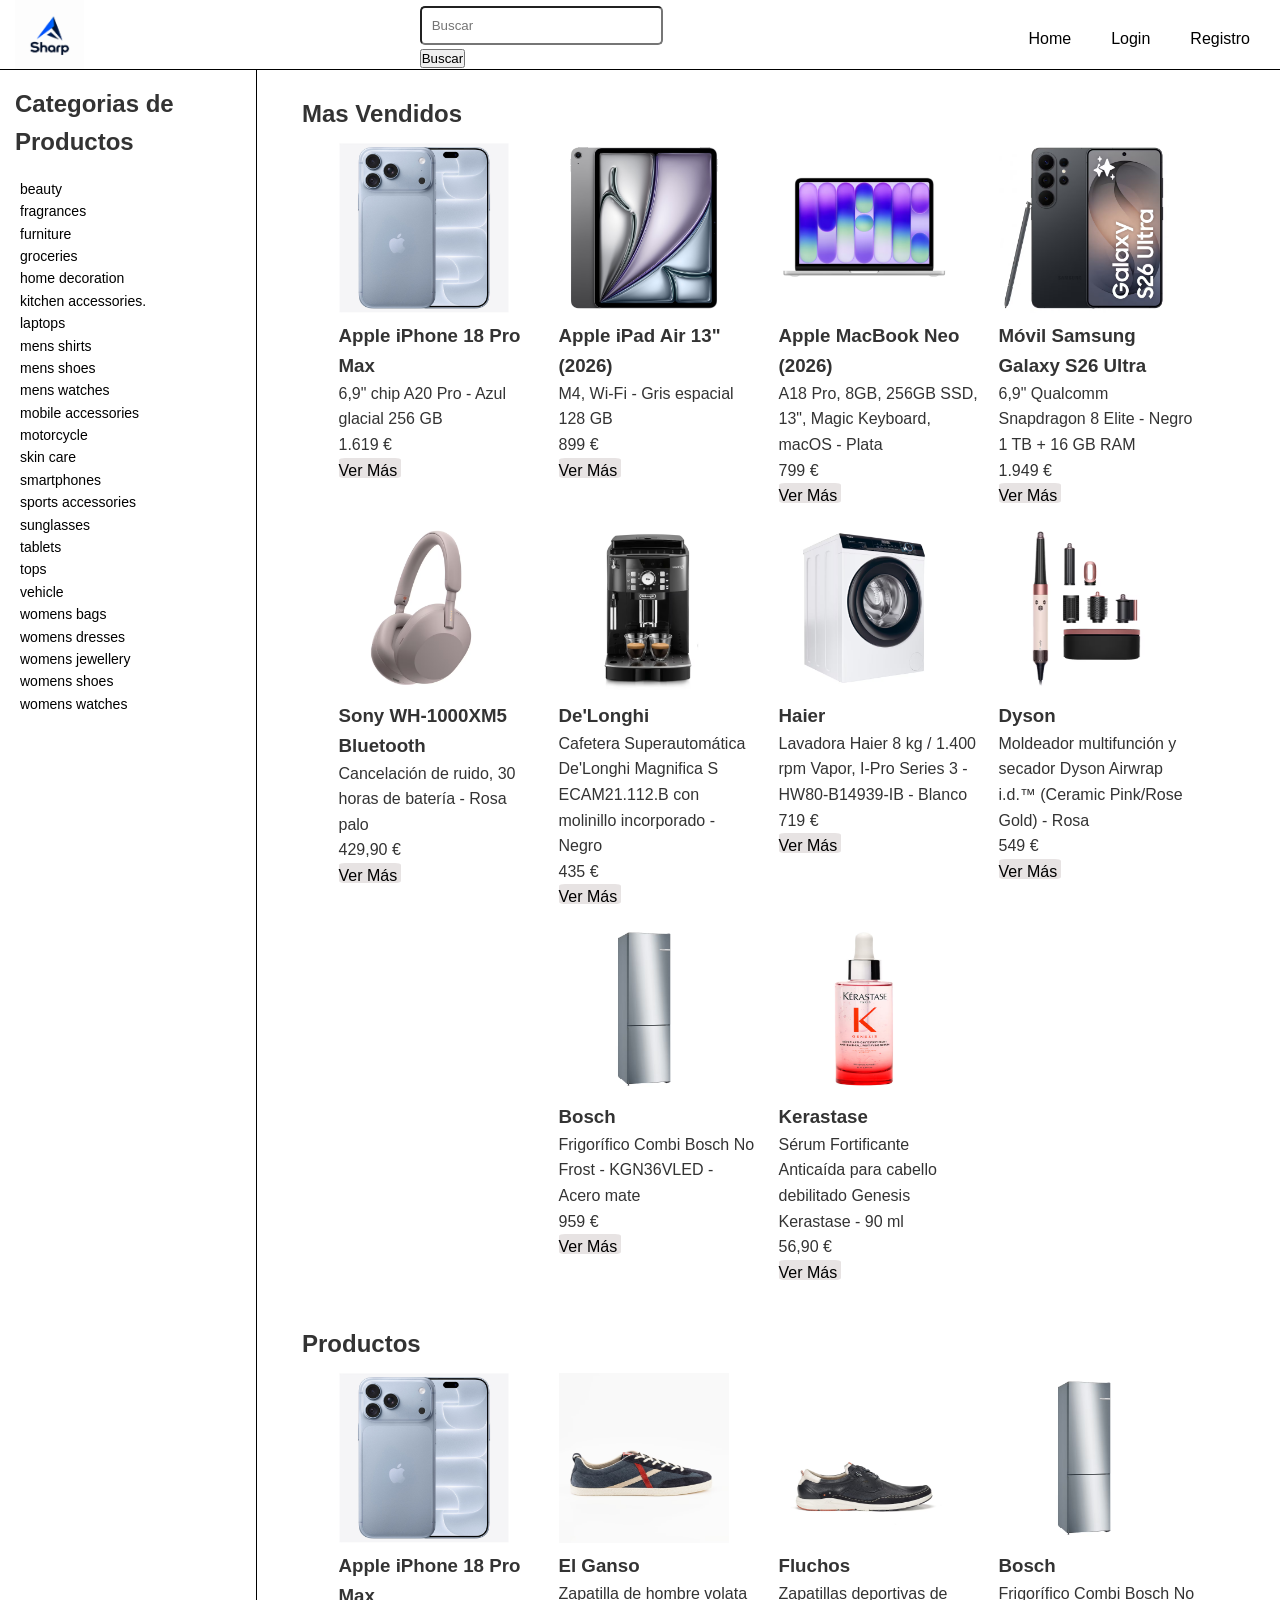
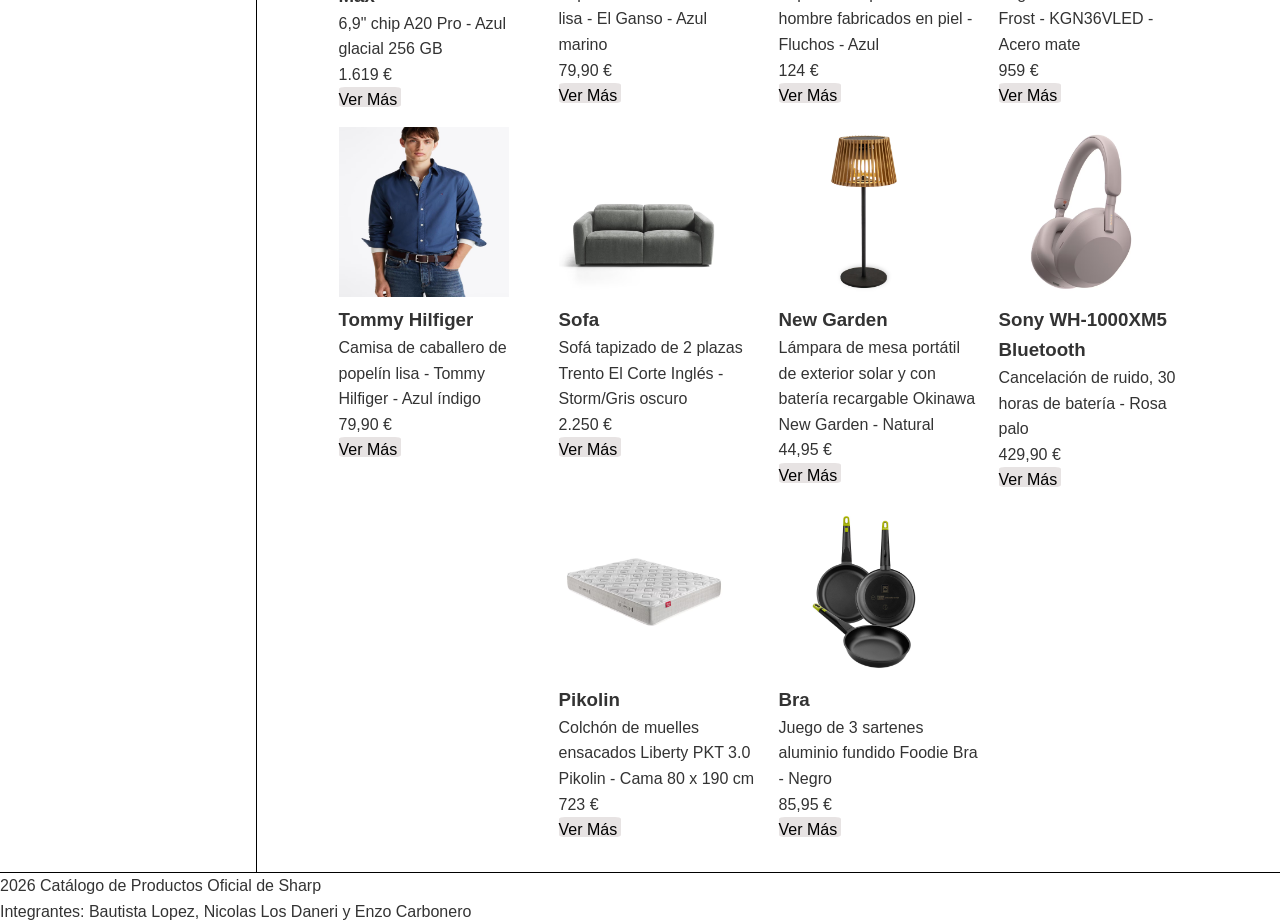
==== commit 45497593: "hice algunos cambios en el login y register" ====
--- a/index.html
+++ b/index.html
@@ -4,21 +4,24 @@
     <meta charset="UTF-8" />
     <meta name="viewport" content="width=device-width, initial-scale=1.0">
     <title>Sharp Store</title>
-     <link rel="stylesheet" href="../Proyecto03/css/styles.css">
+    <link rel="preconnect" href="https://fonts.googleapis.com">
+    <link rel="preconnect" href="https://fonts.gstatic.com" crossorigin>
+    <link href="https://fonts.googleapis.com/css2?family=Roboto:wght@400;500;700&family=Poppins:wght@600;700;800&display=swap" rel="stylesheet">
+    <link rel="stylesheet" href="./css/styles.css">
   </head>
 
   <body>
     <header>
-      <a href="index.html"><img class="logo" src="./img/logoben.png" alt="logo"></a>
-        <form class="buscador" action="buscador.html">
-        <input type="text" placeholder="Buscar">
+      <a href="./index.html"><img class="logo" src="./img/logoben.png" alt="logo"></a>
+        <form class="buscador" action="./buscador.html">
+        <input type="search" id="Buscar" name="Buscar" placeholder="Buscar">
         <button type="submit">Buscar</button>
       </form>
       <nav class="navprincipal">
         <ul class="ulprincipal">
-          <li><a href="index.html">Home</a></li>
-          <li><a href="login.html">Login</a></li>
-          <li><a href="register.html">Registro</a></li>
+          <li><a href="./index.html">Home</a></li>
+          <li><a href="./login.html">Login</a></li>
+          <li><a href="./register.html">Registro</a></li>
         </ul>
       </nav>
    
@@ -28,30 +31,30 @@
         <h2 class="catgh2"> Categorias de Productos</h4>
         <nav class="navcategorias">
           <ul class="categoria-ul">
-            <li><a href="categoria.html">beauty</a></li>
-            <li><a href="categoria.html">fragrances</a></li>
-            <li><a href="categoria.html">furniture</a></li>
-            <li><a href="categoria.html">groceries</a></li>
-            <li><a href="categoria.html">home decoration</a></li>
-            <li><a href="categoria.html">kitchen accessories.</a></li>
-            <li><a href="categoria.html">laptops</a></li>
-            <li><a href="categoria.html">mens shirts</a></li>
-            <li><a href="categoria.html">mens shoes</a></li>
-            <li><a href="categoria.html">mens watches</a></li>
-            <li><a href="categoria.html">mobile accessories</a></li>
-            <li><a href="categoria.html">motorcycle</a></li>
-            <li><a href="categoria.html">skin care</a></li>
-            <li><a href="categoria.html">smartphones</a></li>
-            <li><a href="categoria.html">sports accessories</a></li>
-            <li><a href="categoria.html">sunglasses</a></li>
-            <li><a href="categoria.html">tablets</a></li>
-            <li><a href="categoria.html">tops</a></li>
-            <li><a href="categoria.html">vehicle</a></li>
-            <li><a href="categoria.html">womens bags</a></li>
-            <li><a href="categoria.html">womens dresses</a></li>
-            <li><a href="categoria.html">womens jewellery</a></li>
-            <li><a href="categoria.html">womens shoes</a></li>
-            <li><a href="categoria.html">womens watches</a></li>
+            <li><a href="./categoria.html">beauty</a></li>
+            <li><a href="./categoria.html">fragrances</a></li>
+            <li><a href="./categoria.html">furniture</a></li>
+            <li><a href="./categoria.html">groceries</a></li>
+            <li><a href="./categoria.html">home decoration</a></li>
+            <li><a href="./categoria.html">kitchen accessories.</a></li>
+            <li><a href="./categoria.html">laptops</a></li>
+            <li><a href="./categoria.html">mens shirts</a></li>
+            <li><a href="./categoria.html">mens shoes</a></li>
+            <li><a href="./categoria.html">mens watches</a></li>
+            <li><a href="./categoria.html">mobile accessories</a></li>
+            <li><a href="./categoria.html">motorcycle</a></li>
+            <li><a href="./categoria.html">skin care</a></li>
+            <li><a href="./categoria.html">smartphones</a></li>
+            <li><a href="./categoria.html">sports accessories</a></li>
+            <li><a href="./categoria.html">sunglasses</a></li>
+            <li><a href="./categoria.html">tablets</a></li>
+            <li><a href="./categoria.html">tops</a></li>
+            <li><a href="./categoria.html">vehicle</a></li>
+            <li><a href="./categoria.html">womens bags</a></li>
+            <li><a href="./categoria.html">womens dresses</a></li>
+            <li><a href="./categoria.html">womens jewellery</a></li>
+            <li><a href="./categoria.html">womens shoes</a></li>
+            <li><a href="./categoria.html">womens watches</a></li>
           </ul>
         </nav>
       </aside>
@@ -64,70 +67,70 @@
             <h3>Apple iPhone 18 Pro Max</h3>
             <p>6,9" chip A20 Pro - Azul glacial 256 GB</p>
             <p>1.619 €</p>
-            <a href="producto.html">Ver Más</a>
+            <a href="./producto.html">Ver Más</a>
           </article>
             <article class="artproductos">
             <img class="imgproductos" src="./img/ipad132026m4.avif" alt="apple ipad air 13 2026">
             <h3>Apple iPad Air 13" (2026)</h3>
             <p>M4, Wi-Fi - Gris espacial 128 GB</p>
             <p>899 €</p>
-            <a href="producto.html">Ver Más</a>
+            <a href="./producto.html">Ver Más</a>
           </article>
           <article class="artproductos">
             <img class="imgproductos" src="./img/macbookneo.avif" alt="Apple MacBook Neo 2026">
             <h3>Apple MacBook Neo (2026)</h3>
             <p>A18 Pro, 8GB, 256GB SSD, 13", Magic Keyboard, macOS - Plata</p>
             <p>799 €</p>
-            <a href="producto.html">Ver Más</a>
+            <a href="./producto.html">Ver Más</a>
           </article>
           <article class="artproductos">
             <img class="imgproductos" src="./img/s26ultra.avif" alt="s26 ultra">
             <h3>Móvil Samsung Galaxy S26 Ultra</h3>
             <p>6,9" Qualcomm Snapdragon 8 Elite - Negro 1 TB + 16 GB RAM</p>
             <p>1.949 €</p>
-            <a href="producto.html">Ver Más</a>
+            <a href="./producto.html">Ver Más</a>
           </article>
           <article class="artproductos">
             <img class="imgproductos" src="./img/Sony WH-1000XM5.avif" alt="Sony WH-1000XM5">
             <h3>Sony WH-1000XM5 Bluetooth</h3>
             <p>Cancelación de ruido, 30 horas de batería - Rosa palo</p>
             <p>429,90 €</p>
-            <a href="producto.html">Ver Más</a>
+            <a href="./producto.html">Ver Más</a>
           </article>
           <article class="artproductos">
             <img class="imgproductos" src="./img/De'Longhi.avif" alt="De Longhi">
             <h3>De'Longhi</h3>
             <p>Cafetera Superautomática De'Longhi Magnifica S ECAM21.112.B con molinillo incorporado - Negro</p>
             <p>435 €</p>
-            <a href="producto.html">Ver Más</a>
+            <a href="./producto.html">Ver Más</a>
           </article>
           <article class="artproductos">
             <img class="imgproductos" src="./img/haier.avif" alt="haier">
             <h3>Haier</h3>
             <p>Lavadora Haier 8 kg / 1.400 rpm Vapor, I-Pro Series 3 - HW80-B14939-IB - Blanco</p>
             <p>719 €</p>
-            <a href="producto.html">Ver Más</a>
+            <a href="./producto.html">Ver Más</a>
           </article>
           <article class="artproductos">
             <img class="imgproductos" src="./img/dyson.avif" alt="dyson">
             <h3>Dyson</h3>
             <p>Moldeador multifunción y secador Dyson Airwrap i.d.™ (Ceramic Pink/Rose Gold) - Rosa</p>
             <p>549 €</p>
-            <a href="producto.html">Ver Más</a>
+            <a href="./producto.html">Ver Más</a>
           </article>
           <article class="artproductos">
             <img class="imgproductos" src="./img/bosch.avif" alt="bosch">
             <h3>Bosch</h3>
             <p>Frigorífico Combi Bosch No Frost - KGN36VLED - Acero mate</p>
             <p>959 €</p>
-            <a href="producto.html">Ver Más</a>
+            <a href="./producto.html">Ver Más</a>
           </article>
           <article class="artproductos">
             <img class="imgproductos" src="./img/kerastase.avif" alt="kerastase">
             <h3>Kerastase</h3>
             <p>Sérum Fortificante Anticaída para cabello debilitado Genesis Kerastase - 90 ml</p>
             <p>56,90 €</p>
-            <a href="producto.html">Ver Más</a>
+            <a href="./producto.html">Ver Más</a>
           </article>
           </div>
         </section>
@@ -139,70 +142,70 @@
             <h3>Apple iPhone 18 Pro Max</h3>
             <p>6,9" chip A20 Pro - Azul glacial 256 GB</p>
             <p>1.619 €</p>
-            <a href="producto.html">Ver Más</a>
+            <a href="./producto.html">Ver Más</a>
           </article>
           <article class="artproductos">
             <img class="imgproductos" src="./img/elganso.avif" alt="el ganso">
             <h3>El Ganso</h3>
             <p>Zapatilla de hombre volata lisa - El Ganso - Azul marino</p>
             <p>79,90 €</p>
-            <a href="producto.html">Ver Más</a>
+            <a href="./producto.html">Ver Más</a>
           </article>
           <article class="artproductos">
             <img class="imgproductos" src="./img/fluchos.avif" alt="fluchos">
             <h3>Fluchos</h3>
             <p>Zapatillas deportivas de hombre fabricados en piel - Fluchos - Azul</p>
             <p>124 €</p>
-            <a href="producto.html">Ver Más</a>
+            <a href="./producto.html">Ver Más</a>
           </article>
           <article class="artproductos">
             <img class="imgproductos" src="./img/bosch.avif" alt="bosch">
             <h3>Bosch</h3>
             <p>Frigorífico Combi Bosch No Frost - KGN36VLED - Acero mate</p>
             <p>959 €</p>
-            <a href="producto.html">Ver Más</a>
+            <a href="./producto.html">Ver Más</a>
           </article>
           <article class="artproductos">
             <img class="imgproductos" src="./img/tommy.avif" alt="tommy hilfiger">
             <h3>Tommy Hilfiger</h3>
             <p>Camisa de caballero de popelín lisa - Tommy Hilfiger - Azul índigo</p>
             <p>79,90 €</p>
-            <a href="producto.html">Ver Más</a>
+            <a href="./producto.html">Ver Más</a>
           </article>
           <article class="artproductos">
             <img class="imgproductos" src="./img/sofa.avif" alt="sofa">
             <h3>Sofa</h3>
             <p>Sofá tapizado de 2 plazas Trento El Corte Inglés - Storm/Gris oscuro</p>
             <p>2.250 €</p>
-            <a href="producto.html">Ver Más</a>
+            <a href="./producto.html">Ver Más</a>
           </article>
           <article class="artproductos">
             <img class="imgproductos" src="./img/newgarden.avif" alt="new garden">
             <h3>New Garden</h3>
             <p>Lámpara de mesa portátil de exterior solar y con batería recargable Okinawa New Garden - Natural</p>
             <p>44,95 €</p>
-            <a href="producto.html">Ver Más</a>
+            <a href="./producto.html">Ver Más</a>
           </article>
            <article class="artproductos">
             <img class="imgproductos" src="./img/Sony WH-1000XM5.avif" alt="Sony WH-1000XM5">
             <h3>Sony WH-1000XM5 Bluetooth</h3>
             <p>Cancelación de ruido, 30 horas de batería - Rosa palo</p>
             <p>429,90 €</p>
-            <a href="producto.html">Ver Más</a>
+            <a href="./producto.html">Ver Más</a>
           </article>
            <article class="artproductos">
             <img class="imgproductos" src="./img/pikolin.avif" alt="pikolin">
             <h3>Pikolin</h3>
             <p>Colchón de muelles ensacados Liberty PKT 3.0 Pikolin - Cama 80 x 190 cm</p>
             <p>723 €</p>
-            <a href="producto.html">Ver Más</a>
+            <a href="./producto.html">Ver Más</a>
           </article>
           <article class="artproductos">
             <img class="imgproductos" src="./img/bra.avif" alt="bra">
             <h3>Bra</h3>
             <p>Juego de 3 sartenes aluminio fundido Foodie Bra - Negro</p>
             <p>85,95 €</p>
-            <a href="producto.html">Ver Más</a>
+            <a href="./producto.html">Ver Más</a>
           </article>
           </div>
         </section>
@@ -211,7 +214,6 @@
     <footer>
     <p> 2026 Catálogo de Productos Oficial de Sharp</p>
     <p>Integrantes: Bautista Lopez, Nicolas Los Daneri y Enzo Carbonero</p>
-    <a class="conocenos" href="historia.html">¿Quienes somos?</a>
     </footer>
   </body>
 </html>
--- a/css/styles.css
+++ b/css/styles.css
@@ -0,0 +1,211 @@
+* {
+  box-sizing: border-box;
+  margin: 0%;
+  padding: 0%;
+}
+body {
+  font-family: 'Roboto', sans-serif;
+  font-size: 16px;
+  line-height: 1.6;
+  color: #333;
+  background-image: url(../img/ChatGPT\ Image\ 18\ \\,\ 09_23_36\ p.m..png);
+  background-size: cover;
+  background-repeat: no-repeat;
+  background-position: center;
+}
+
+h1, h2, h3, h4, h5, h6 {
+  font-family: 'Poppins', sans-serif;
+  font-weight: 700;
+}
+
+
+header{
+  display: flex;
+  flex-direction: row;
+  flex-wrap: wrap;
+  justify-content: space-between;
+  width: 100%;
+  height: 70px;
+  border-bottom-style: solid;
+  border-bottom-color: black;
+   border-bottom-width: 1px;
+}
+img.logo{
+  height: 69px;
+  align-self: center;
+}
+header a{
+  margin-left: 15px;
+}
+.ulprincipal{
+  display: flex;
+  flex-direction: row;
+  flex-wrap: wrap;
+  justify-content: center;
+  list-style-type: none;
+  align-self: center;
+}
+a{
+    text-decoration: none;
+     color: black;
+}
+.navcategorias{
+  margin-top: 8px;
+  width: 100%;
+}
+.categoria-ul{
+  margin-left: 20px;
+  list-style-type: none;
+  font-family: 'Roboto', sans-serif;
+  font-size: 14px;
+  display: block;
+  padding: 8px 0;
+}
+
+.ulprincipal a{
+  margin: 20px;
+  align-self: center;
+}
+.navprincipal{
+  width: 22%;
+  align-self: center;
+}
+.buscador{
+  align-self: center;
+}
+main{
+  display: flex;
+  flex-direction: row;
+  flex-wrap: wrap;
+}
+aside{
+width: 20%;
+}
+.productos{
+  width: 80%;
+  display: flex;
+  flex-direction: column;
+  flex-wrap: wrap;
+   border-left-style: solid;
+  border-left-color: black;
+   border-left-width: 1px;
+   padding-bottom: 25px;
+}
+.imgproductos{
+  width: 170px;
+  height: 170px;
+}
+.artproductos{
+  width: 200px;
+  margin: 10px;
+}
+.masvendidos{
+  margin-bottom: 10px;
+}
+footer{
+   border-top-style: solid;
+  border-top-color: black;
+   border-top-width: 1px;
+}
+.divprod{
+  display: flex;
+  flex-direction: row;
+  flex-wrap: wrap;
+  justify-content: center;
+}
+.prodh2{
+  margin-left: 45px;
+  margin-top: 25px;
+}
+.catgh2{
+  margin-top: 15px;
+  margin-left: 15px;
+}
+.artproductos a{
+  display: block;
+  background-color: rgb(231, 227, 227);
+  border-radius: 10%;
+  width: 62px;
+  height: 20px;
+}
+
+.imgproductosa {
+  width: 60vh;
+  height: 50vh;
+}
+.producto-detalle {
+  display: grid;
+  grid-template-columns: 1fr 1fr;
+  gap: 40px;
+  margin-bottom: 50px;
+  background: white;
+  padding: 30px;
+  border-radius: 8px;
+}
+
+.imgproducto-grande {
+  max-width: 100%;
+  max-height: 500px;
+  object-fit: contain;
+}
+.estrellas {
+  font-size: 20px;
+  color: #ffc107;
+}
+.especificaciones {
+  background-color: #f9f9f9;
+  padding: 20px;
+  border-radius: 8px;
+  margin-bottom: 30px;
+}
+
+.especificaciones h3 {
+  font-family: 'Poppins', sans-serif;
+  font-size: 18px;
+  margin-bottom: 15px;
+  color: #333;
+}
+
+.especificaciones ul {
+  list-style: none;
+}
+
+.especificaciones li {
+  font-family: 'Roboto', sans-serif;
+  padding: 8px 0;
+  border-bottom: 1px solid #eee;
+  color: #666;
+}
+.inicio{
+  display: flex;
+  flex-direction: column;
+  flex-wrap: wrap;
+  align-items: center;
+  width:100%;
+  padding: 70px;
+}
+.h1inicio{
+  font-family: 'Times New Roman', Times, serif;
+}
+input {
+  width: 100%;
+  padding: 10px;
+  border-radius: 5px;
+}
+.boton-login button {
+  border-radius: 5px;
+  font-size: 15px;
+  text-transform: uppercase;
+}
+
+.registro{
+  display: flex;
+  flex-direction: column;
+  flex-wrap: wrap;
+  align-items: center;
+}
+.generos{
+  display: flex;
+  flex-direction: row;
+}
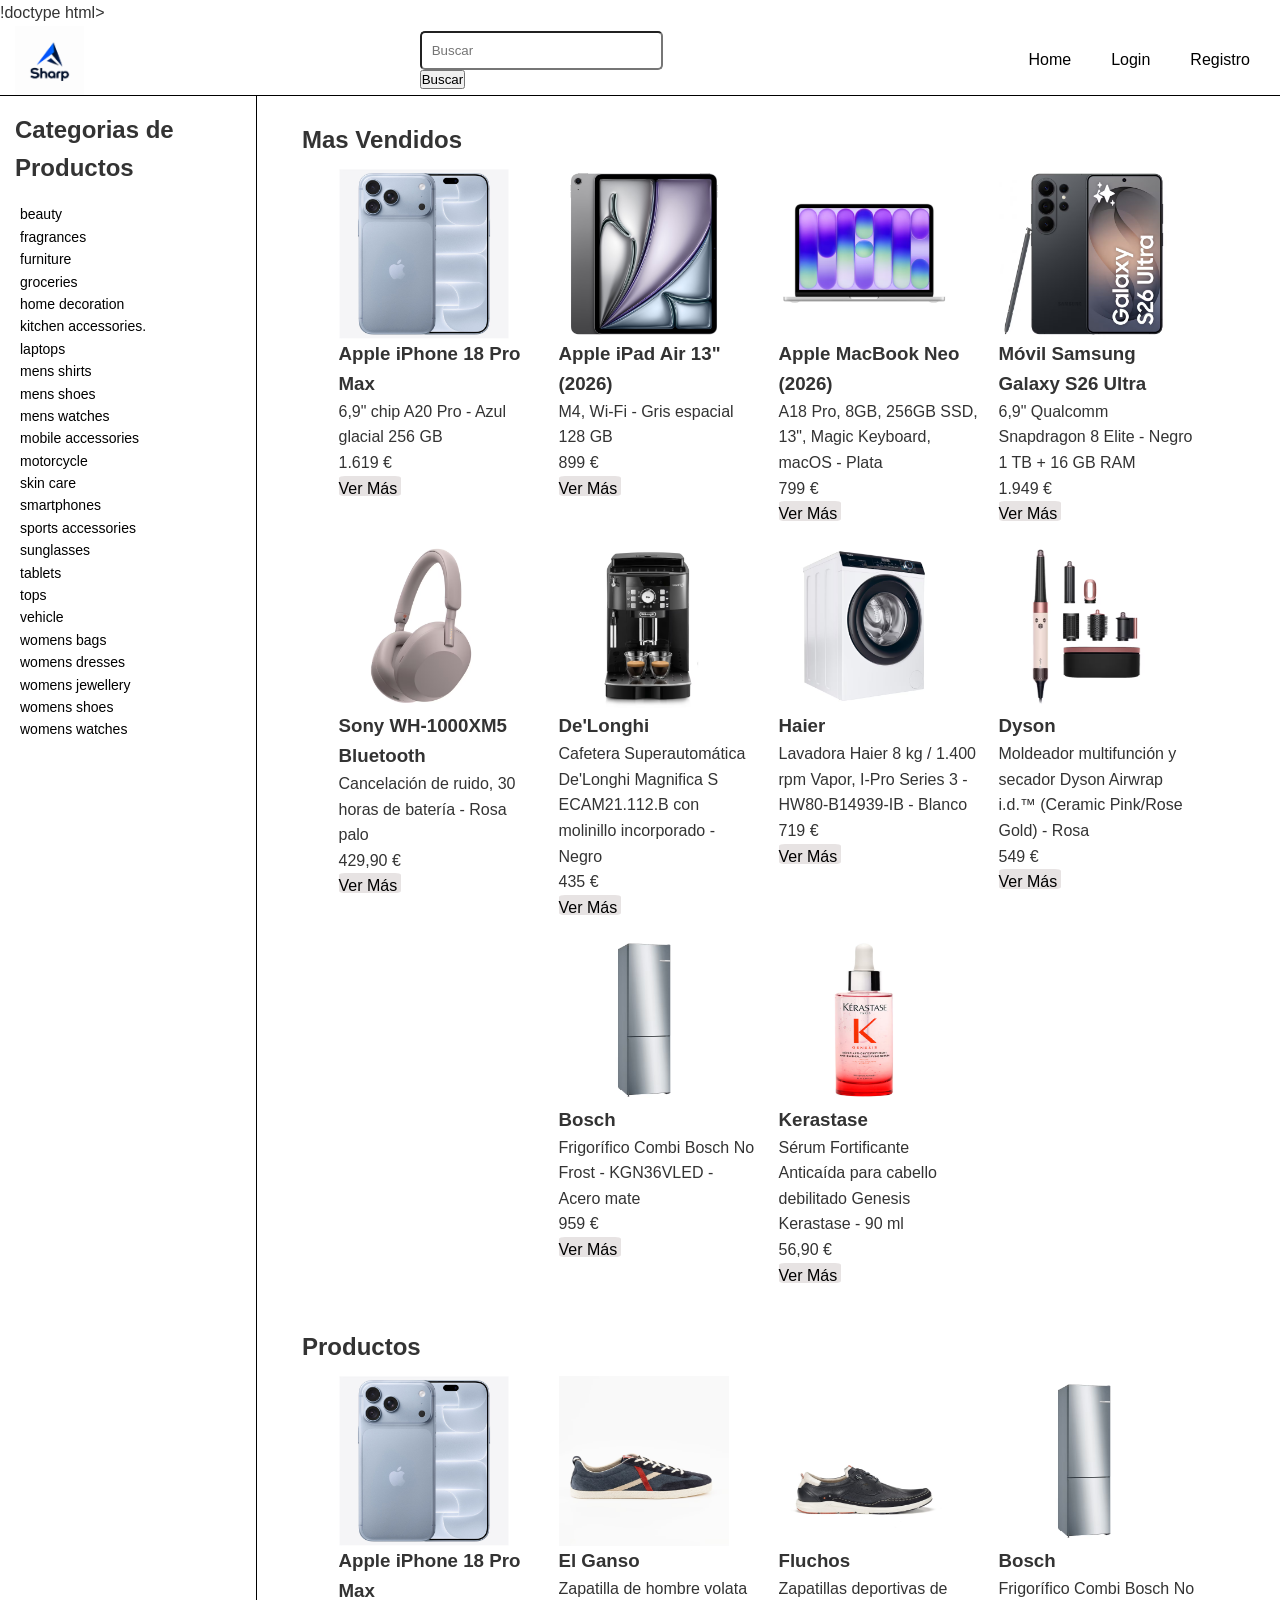
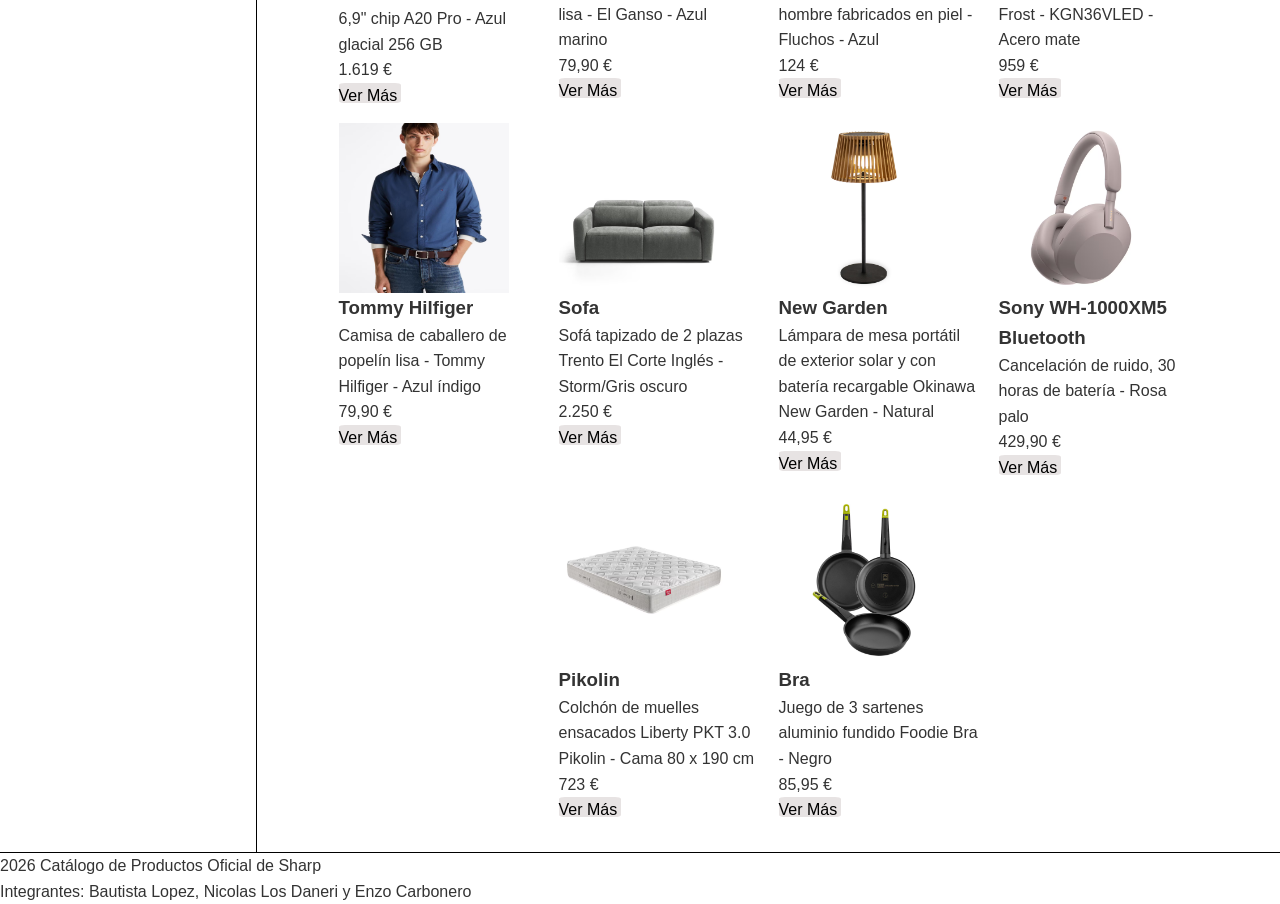
==== commit 09fbe3af: "reemplazp de productos con js" ====
--- a/index.html
+++ b/index.html
@@ -1,4 +1,4 @@
-<!doctype html>
+!doctype html>
 <html lang="en">
   <head>
     <meta charset="UTF-8" />
@@ -24,12 +24,13 @@
           <li><a href="./register.html">Registro</a></li>
         </ul>
       </nav>
-   
+
     </header>
     <main>
       <aside class="menu-categorias">
-        <h2 class="catgh2"> Categorias de Productos</h4>
+        <h2 class="catgh2"> Categorias de Productos</h2>
         <nav class="navcategorias">
+
           <ul class="categoria-ul">
             <li><a href="./categoria.html">beauty</a></li>
             <li><a href="./categoria.html">fragrances</a></li>
@@ -59,8 +60,8 @@
         </nav>
       </aside>
       <div class="productos">
-        <section class="masvendidos"> 
-          <h2 class="prodh2">Mas Vendidos</h2> 
+        <section class="masvendidos">
+          <h2 class="prodh2">Mas Vendidos</h2>
           <div class="divprod">
           <article class="artproductos">
             <img class="imgproductos" src="./img/iphone18promax.avif" alt="iphone 18 pro max">
@@ -136,7 +137,7 @@
         </section>
         <section>
           <h2 class="prodh2">Productos</h2>
-          <div class="divprod">
+          <div class="divprod" id="listaProductos">
           <article class="artproductos">
             <img class="imgproductos" src="./img/iphone18promax.avif" alt="iphone 18 pro max">
             <h3>Apple iPhone 18 Pro Max</h3>
@@ -215,5 +216,7 @@
     <p> 2026 Catálogo de Productos Oficial de Sharp</p>
     <p>Integrantes: Bautista Lopez, Nicolas Los Daneri y Enzo Carbonero</p>
     </footer>
+    <script src="./js/index.js"></script>
+
   </body>
 </html>
--- a/css/styles.css
+++ b/css/styles.css
@@ -1,7 +1,7 @@
 * {
   box-sizing: border-box;
-  margin: 0%;
-  padding: 0%;
+  margin: 0;
+  padding: 0;
 }
 body {
   font-family: 'Roboto', sans-serif;
@@ -130,14 +130,10 @@
   height: 20px;
 }
 
-.imgproductosa {
-  width: 60vh;
-  height: 50vh;
-}
 .producto-detalle {
-  display: grid;
-  grid-template-columns: 1fr 1fr;
-  gap: 40px;
+ display: flex;
+ flex-direction: row;
+ flex-wrap: nowrap;
   margin-bottom: 50px;
   background: white;
   padding: 30px;
@@ -196,9 +192,7 @@
 .boton-login button {
   border-radius: 5px;
   font-size: 15px;
-  text-transform: uppercase;
-}
-
+}
 .registro{
   display: flex;
   flex-direction: column;
@@ -208,4 +202,6 @@
 .generos{
   display: flex;
   flex-direction: row;
-}+}
+
+/*PONER RESPONSIVE */
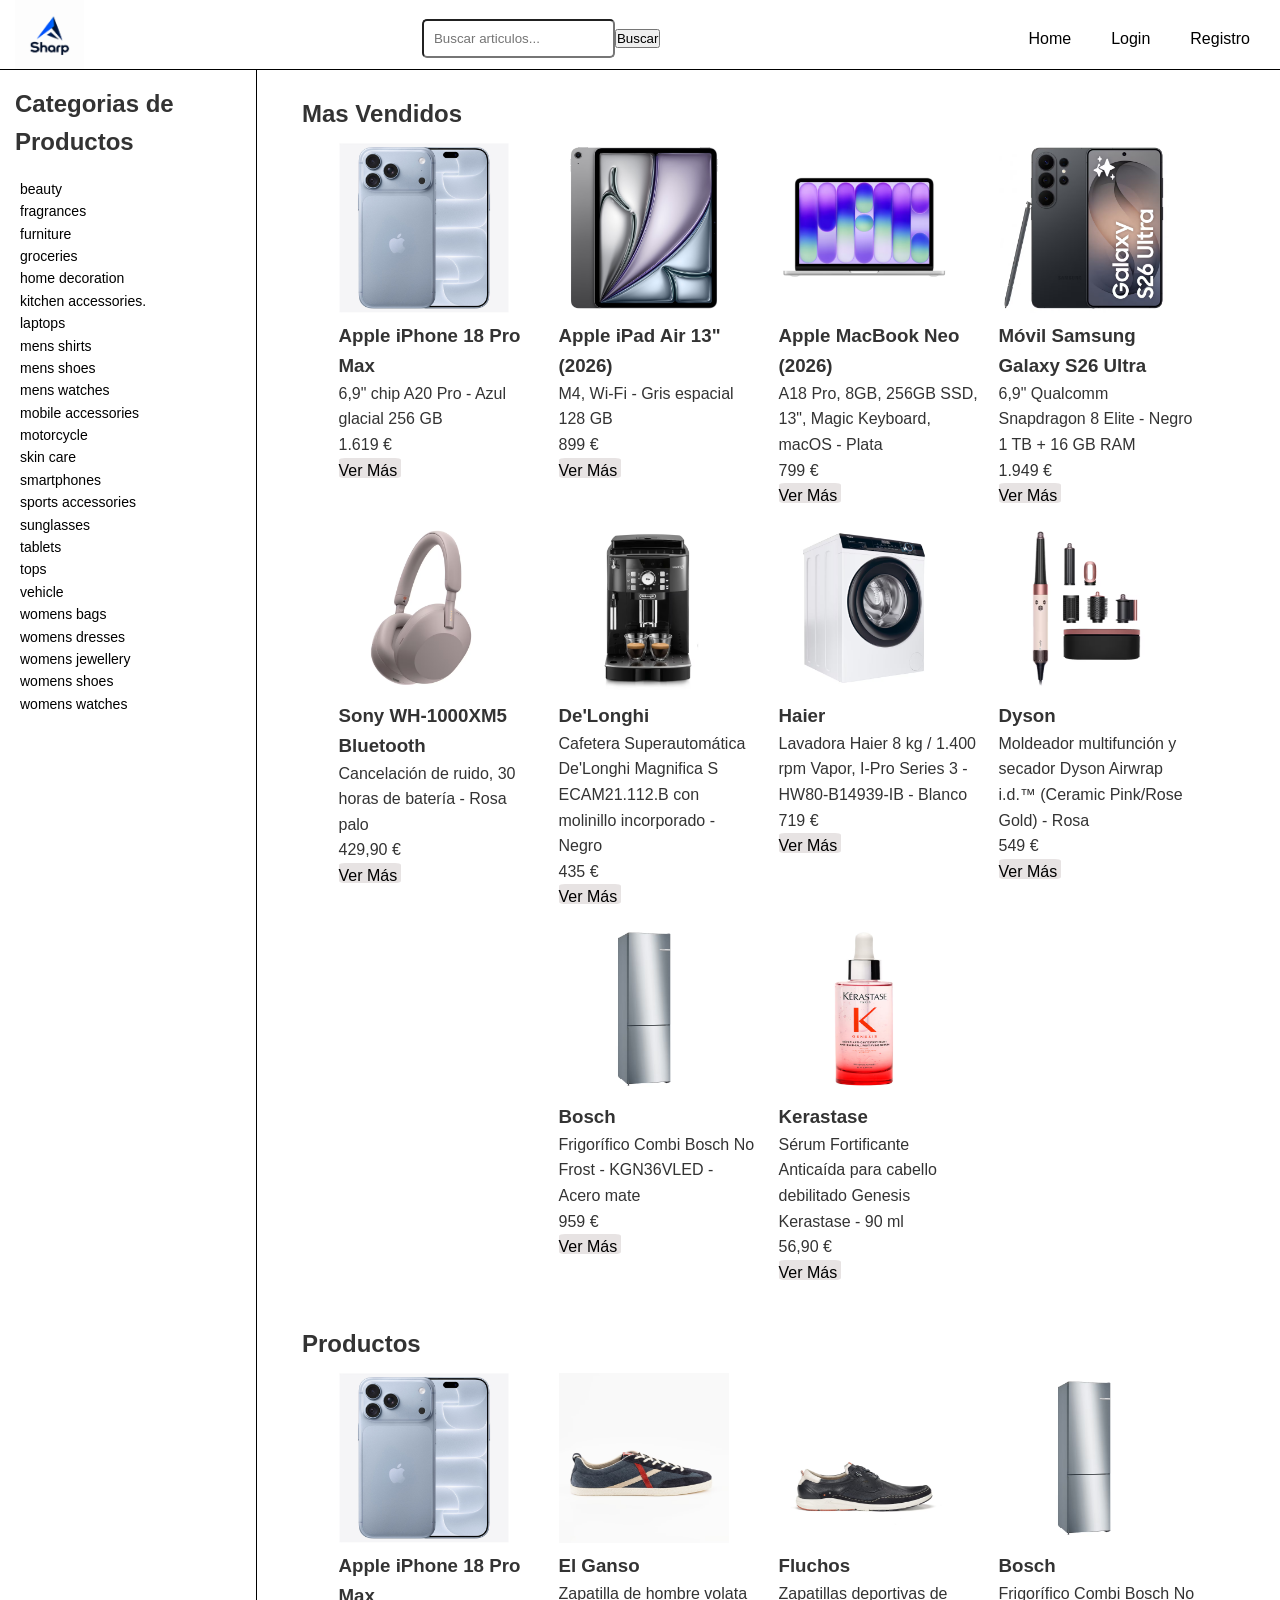
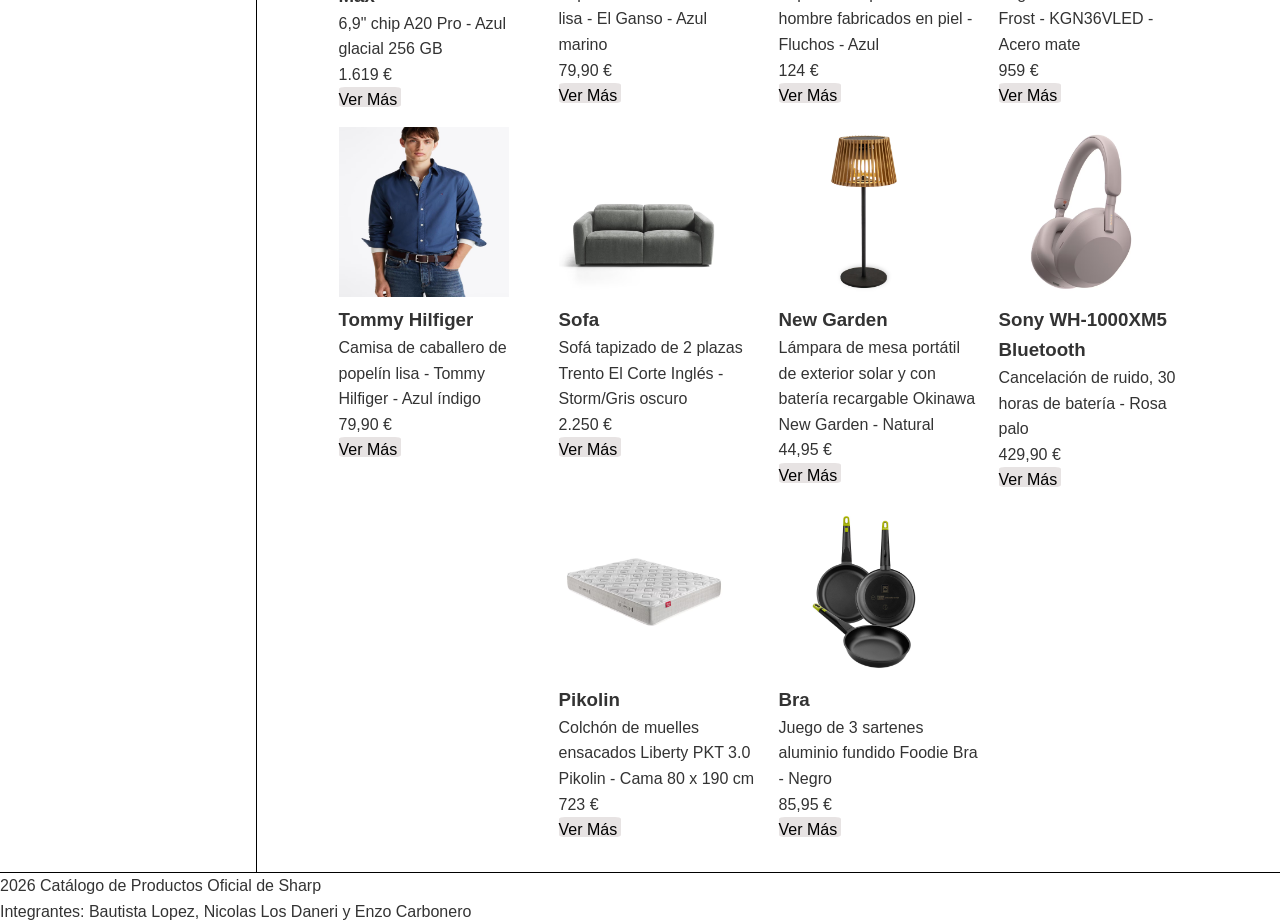
==== commit 0dc18221: "Correciones de html y css" ====
--- a/index.html
+++ b/index.html
@@ -1,4 +1,4 @@
-!doctype html>
+<!DOCTYPE html>
 <html lang="en">
   <head>
     <meta charset="UTF-8" />
@@ -14,7 +14,7 @@
     <header>
       <a href="./index.html"><img class="logo" src="./img/logoben.png" alt="logo"></a>
         <form class="buscador" action="./buscador.html">
-        <input type="search" id="Buscar" name="Buscar" placeholder="Buscar">
+        <input type="search" id="Buscar" name="Buscar" placeholder="Buscar articulos...">
         <button type="submit">Buscar</button>
       </form>
       <nav class="navprincipal">
--- a/css/styles.css
+++ b/css/styles.css
@@ -72,8 +72,10 @@
   align-self: center;
 }
 .buscador{
-  align-self: center;
-}
+  display: flex;
+  align-items: center;
+}
+
 main{
   display: flex;
   flex-direction: row;
@@ -188,6 +190,7 @@
   width: 100%;
   padding: 10px;
   border-radius: 5px;
+  flex: 1;
 }
 .boton-login button {
   border-radius: 5px;
@@ -204,4 +207,65 @@
   flex-direction: row;
 }
 
-/*PONER RESPONSIVE */+/*PONER RESPONSIVE */
+@media (max-width: 768px) {
+
+  header {
+    height: auto;
+    padding: 10px 0;
+    flex-direction: column;
+    align-items: center;
+  }
+
+  .navprincipal {
+    width: 100%;
+  }
+
+  .ulprincipal {
+    justify-content: center;
+  }
+
+  .ulprincipal a {
+    margin: 5px 10px;
+  }
+
+  .buscador {
+    width: 90%;
+    max-width: 300px;
+  }
+
+  main {
+    flex-direction: column;
+  }
+
+  aside {
+    width: 100%;
+    border-bottom: 1px solid black;
+    margin-bottom: 15px;
+    padding-bottom: 10px;
+  }
+
+  .categoria-ul {
+    display: flex;
+    flex-wrap: wrap;
+    margin-left: 10px;
+  }
+
+  .categoria-ul li {
+    background-color: white;
+    padding: 4px 8px;
+    border-radius: 5px;
+    font-size: 12px;
+  }
+
+  .productos {
+    width: 100%;
+    border-left: none;
+    border-top: 1px solid black;
+  }
+
+  .prodh2 .catgh2 {
+    margin-left: 15px;
+    text-align: center;
+  }
+}
